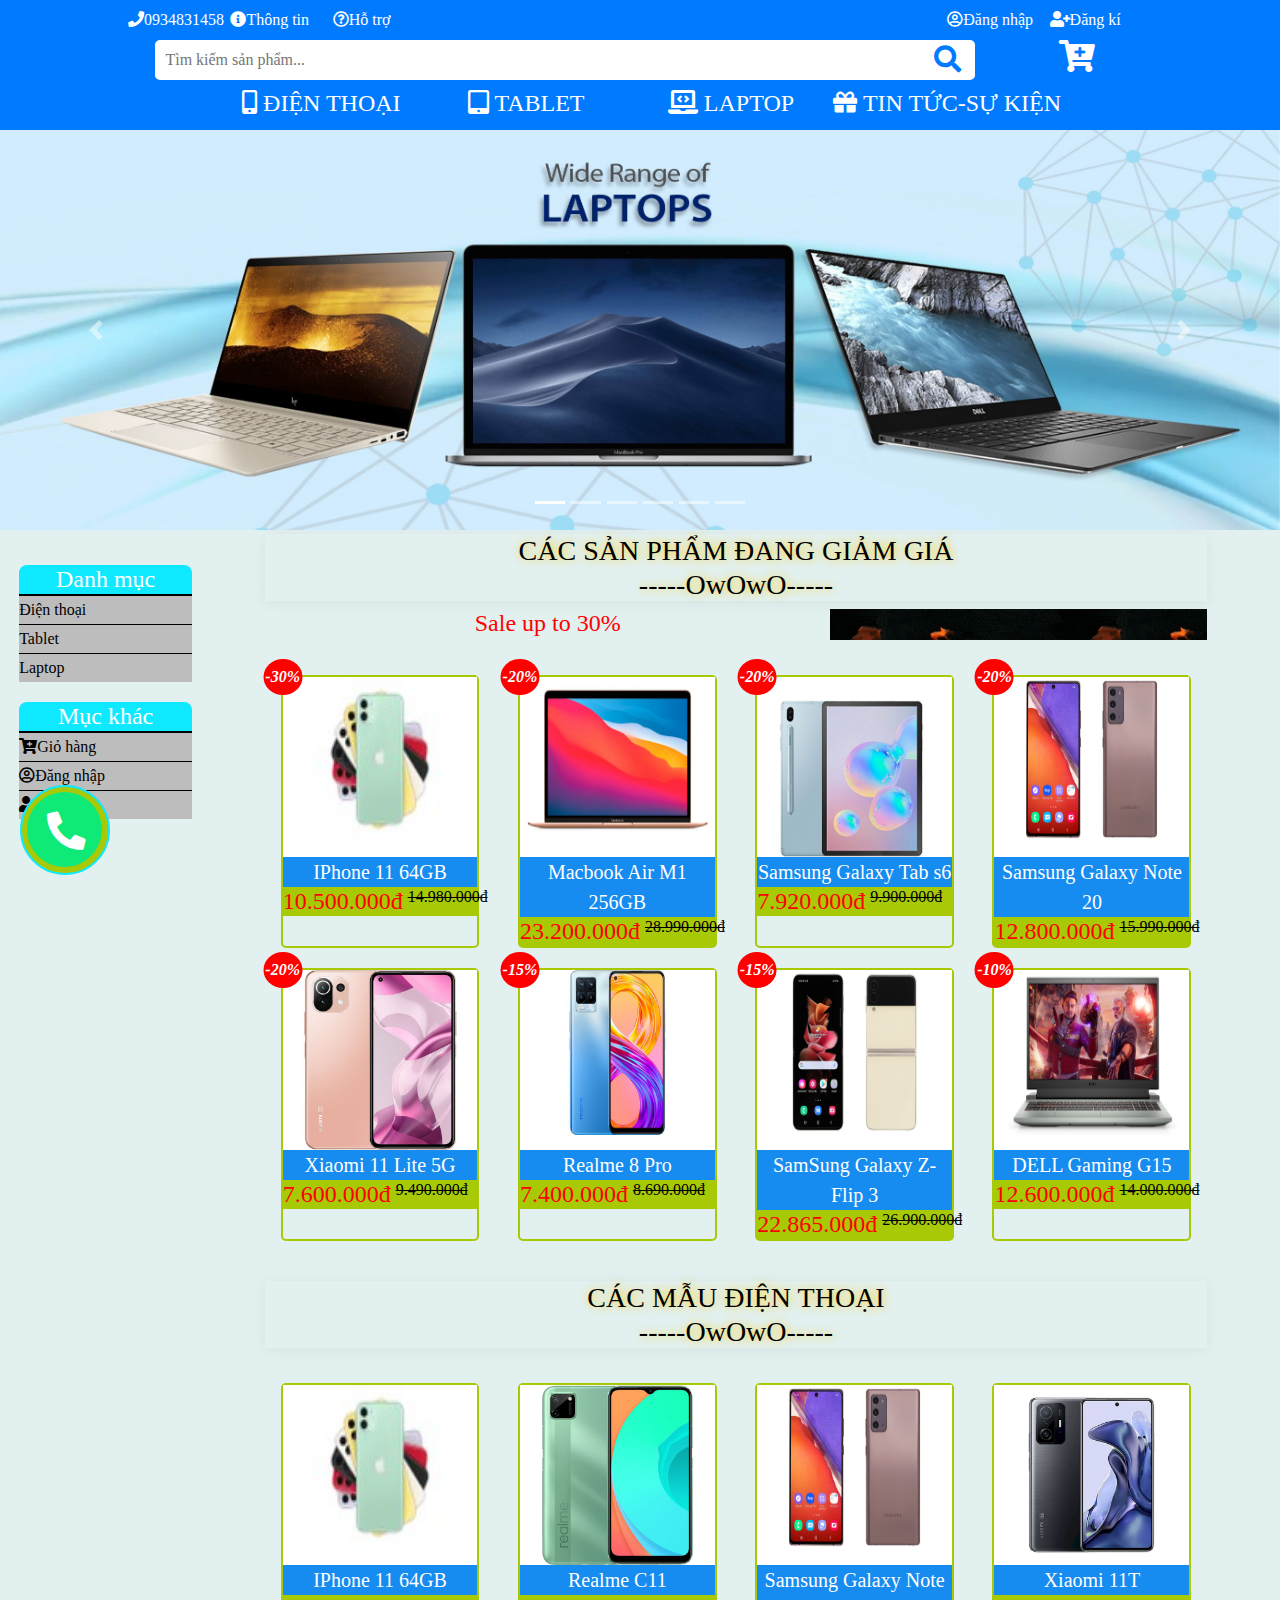
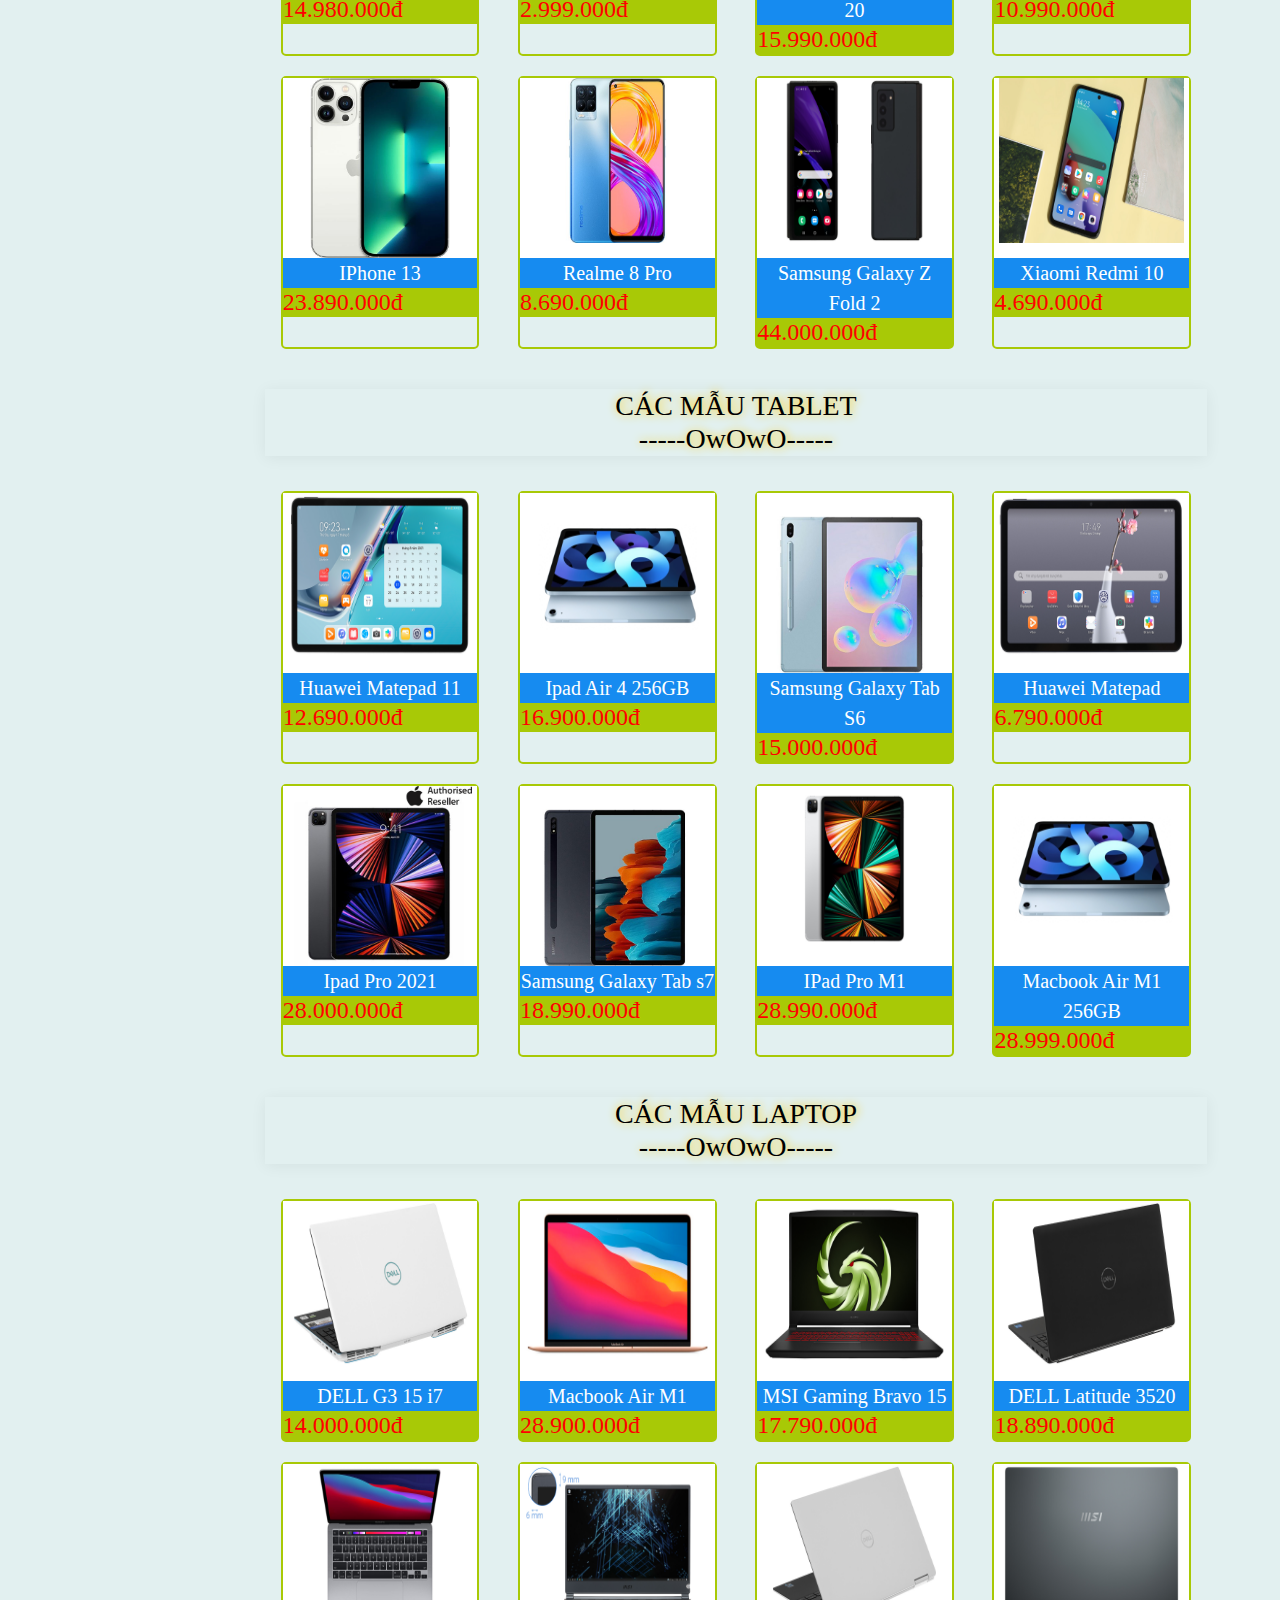
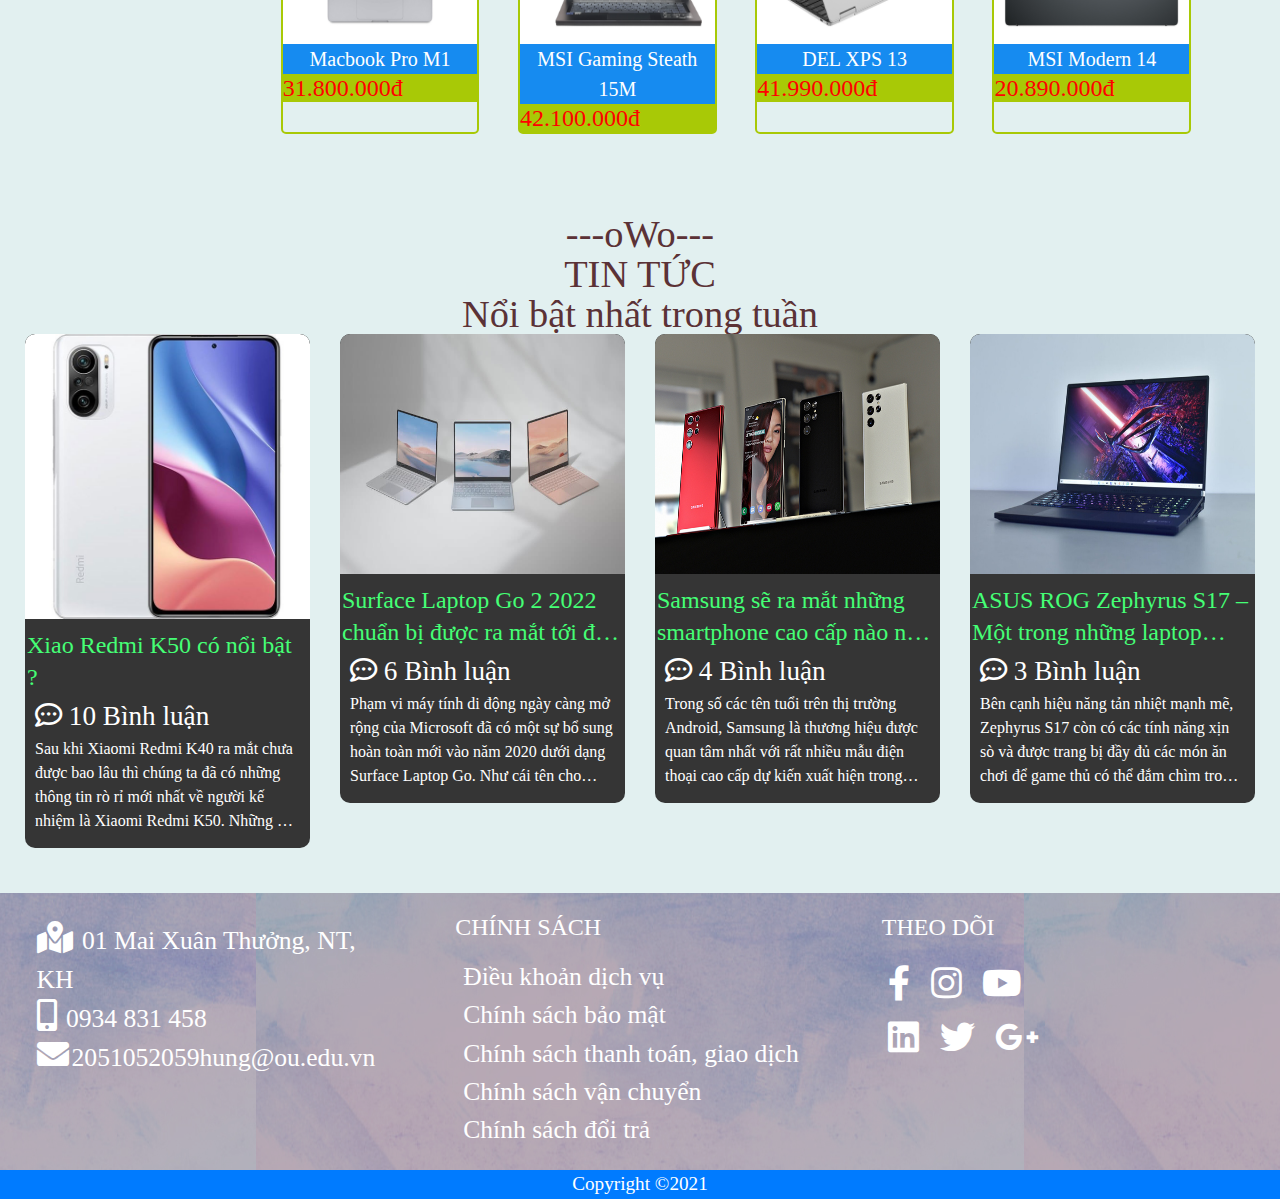
==== BTGK/index.html @ 583f87b9 "first" ====
<!DOCTYPE html>
<html lang="en">
<head>
    <meta charset="UTF-8">
    <meta http-equiv="X-UA-Compatible" content="IE=edge">
    <meta name="viewport" content="width=device-width, initial-scale=1.0">
    <link rel="stylesheet" href="https://maxcdn.bootstrapcdn.com/bootstrap/4.0.0/css/bootstrap.min.css" integrity="sha384-Gn5384xqQ1aoWXA+058RXPxPg6fy4IWvTNh0E263XmFcJlSAwiGgFAW/dAiS6JXm" crossorigin="anonymous">
    <link type="text/css" rel="stylesheet" href="css/header.css"/>
    <link type="text/css" rel="stylesheet" href="css/css.css"/>
    <link href="https://pro.fontawesome.com/releases/v5.10.0/css/all.css" rel="stylesheet" />
    <link href="images/logo/logo.png" rel="shortcut icon" />
    <title>LOGO</title>
    <script src="https://code.jquery.com/jquery-3.2.1.slim.min.js" integrity="sha384-KJ3o2DKtIkvYIK3UENzmM7KCkRr/rE9/Qpg6aAZGJwFDMVNA/GpGFF93hXpG5KkN" crossorigin="anonymous"></script>
    <script src="https://cdnjs.cloudflare.com/ajax/libs/popper.js/1.12.9/umd/popper.min.js" integrity="sha384-ApNbgh9B+Y1QKtv3Rn7W3mgPxhU9K/ScQsAP7hUibX39j7fakFPskvXusvfa0b4Q" crossorigin="anonymous"></script>
    <script src="https://maxcdn.bootstrapcdn.com/bootstrap/4.0.0/js/bootstrap.min.js" integrity="sha384-JZR6Spejh4U02d8jOt6vLEHfe/JQGiRRSQQxSfFWpi1MquVdAyjUar5+76PVCmYl" crossorigin="anonymous"></script>
    <script src="js/jquery-3.6.0.min.js"></script>
    <script src="js/main.js"></script>
</head>
<body>
    <div>
        <div class="bttop"><div><i class="fas fa-chevron-up"></i></div></div>
        <div class="ring-phone">
            <div class="circle-small"></div>
            <div class="circle-large"></div>    
            <div class="phone">
                <a href="javascript:;"><i class="fas fa-phone-alt"></i></a>
            </div>
        </div>
    </div>
    <header class="header">
        <div class="header-wrapper">
            <nav>
                <ul class="flex menu1">
                    <li >
                        <a href="javascript:;"><i class="fas fa-phone"></i>0934831458</a>
                    </li>
                    <li>
                        <a href="index.html"><i class="fas fa-info-circle"></i></i>Thông tin</a>
                    </li>
                    <li>
                        <a href="javascript:;"><i class="far fa-question-circle"></i>Hỗ trợ</a>
                    </li>
                    <li>
                        <a href="login.html" id="account"><i class="far fa-user-circle"></i>Đăng nhập</a>
                    </li>
                    <li>
                        <a href="login.html" id="register"><i class="fas fa-user-plus"></i>Đăng kí</a>
                    </li>
                </ul>
            </nav>
            <div class="flex">
                <div class="search">
                    <div class="search-wrap">
                        <input type="search" class="search-field" placeholder="Tìm kiếm sản phẩm...">
                        <div class="history">
                            <ul class="history-list">
                            </ul>
                        </div>
                    </div>
                    <button class="search-btn">
                        <i class="header__search-btn-icon fas fa-search"></i>
                    </button>    
                </div>
                <div class="shopping-car">
                    <a href="#">
                        <i class="fas fa-cart-plus"></i>
                    </a>
                </div>
            </div>
            <nav class="nav2">
                <ul class="flex menu2">
                    <li>
                        <a href="#">
                            <i class="fas fa-mobile-alt"></i>
                            ĐIỆN THOẠI
                        </a>
                        <ul class="sub-menu">
                            <li><a href="#">Iphone</a></li>
                            <li><a href="#">Samsung</a></li>
                            <li><a href="#">Xiaomi</a></li>
                            <li><a href="#">Realme</a></li>
                            <li><a href="#">Huawei</a></li>
                        </ul>
                    </li>
                    <li>
                        <a href="#">
                            <i class="fas fa-tablet-alt"></i>
                            TABLET
                        </a>
                        <ul class="sub-menu">
                            <li><a href="#">IPad</a></li>
                            <li><a href="#">Samsung Galaxy Tab</a></li>
                            <li><a href="#">Huawei Mate Pad</a></li>
                        </ul>
                    </li>
                    <li>
                        <a href="#">
                            <i class="fas fa-laptop-code"></i>
                            LAPTOP
                        </a>
                        <ul class="sub-menu">
                            <li><a href="#">Macbook</a></li>
                            <li><a href="#">Asus</a></li>
                            <li><a href="#">Acer</a></li>
                            <li><a href="#">Lenovo</a></li>
                            <li><a href="#">HP</a></li>
                        </ul>
                    </li>
                    <li>
                        <a href="news.html">
                            <i class="fas fa-gift"></i>
                            TIN TỨC-SỰ KIỆN
                        </a>
                    </li>
                </ul>
            </nav>
        </div>
    </header>
    <div>
        <div id="myCarousel" class="carousel slide" data-ride="carousel">
            <!-- Indicators -->
            <ul class="carousel-indicators">
                <li data-target="#myCarousel" data-slide-to="0" class="active"></li>
                <li data-target="#myCarousel" data-slide-to="1"></li>
                <li data-target="#myCarousel" data-slide-to="2"></li>
                <li data-target="#myCarousel" data-slide-to="3"></li>
                <li data-target="#myCarousel" data-slide-to="4"></li>
                <li data-target="#myCarousel" data-slide-to="5"></li>
            </ul>          
            <!-- The slideshow -->
            <div class="carousel-inner">
                <div class="carousel-item active">
                    <img src="images/banner/banner1.jpg" alt="First slide">
                </div>
                <div class="carousel-item">
                    <img src="images/banner/banner2.jpg" alt="Second slide">
                </div>
                <div class="carousel-item">
                    <img src="images/banner/banner3.jpg" alt="Third slide">
                </div>
                <div class="carousel-item">
                    <img src="images/banner/banner4.png" alt="Fourth slide">
                </div>
                <div class="carousel-item">
                    <img src="images/banner/banner5.png" alt="Fifth slide">
                </div>
                <div class="carousel-item">
                    <img src="images/banner/banner7.png" alt="Last slide">
                </div>
            </div>          
            <!-- Left and right controls -->
            <a class="carousel-control-prev" href="#myCarousel" data-slide="prev">
                <span class="carousel-control-prev-icon"></span>
            </a>
            <a class="carousel-control-next" href="#myCarousel" data-slide="next">
                <span class="carousel-control-next-icon"></span>
            </a>         
        </div>
    </div>
    <div class="flex bgc">
        <div class="category">
            <div id="category-holder">
                <div class="category-wrap">
                    <h1 class="title">Danh mục</h1>
                    <div>
                        <a id="phoneBt" href="javascript:;">Điện thoại</a>
                        <a id="tabletBt" href="javascript:;">Tablet</a>
                        <a id="laptopBt" href="javascript:;">Laptop</a>
                    </div>
                </div>
                <div class="category-wrap">
                    <h1 class="title">Mục khác</h1>
                    <div>
                        <a href="javascript:;"><i class="fas fa-cart-plus"></i>Giỏ hàng</a>
                        <a href="login.html"><i class="far fa-user-circle"></i>Đăng nhập</a>
                        <a href="login.html"><i class="fas fa-user-plus"></i>Đăng kí</a>
                    </div>
                </div>
            </div>
        </div>
        <div class="section-wrapper">
            <section>
                <div class="container">
                    <div>
                        <div class="title">
                            <h3>CÁC SẢN PHẨM ĐANG GIẢM GIÁ</h3>
                            <div class="flex">
                                <h4>Sale up to 30%</h4>
                                <div id="clock">
                                    <div>
                                        <p id="hour"></p>
                                        <p id="minute"></p>
                                        <p id="second"></p>
                                    </div>
                                </div>
                            </div>
                        </div>
                        <div class="products">
                            <div class="sale-product">
                                <ul class="flex products">
                                    <li class="product">
                                        <figure class="product-image">
                                            <a style="height:auto"><i class="sale">-30%</i></a>
                                            <a><img src="images/product/DIEN_THOAI/IP/IPHONE11_64GB_1.jpg"/></a>
                                            <figcaption>
                                                <a>mua ngay <p class="fas fa-cart-plus"></p></a>
                                            </figcaption>
                                        </figure>
                                        <div class="product-info">
                                            <a><p name="" class="product-name">IPhone 11 64GB</p></a>
                                            <div class="price flex">
                                                <h4 class="product-price" price="20">10.500.000đ</h4>
                                                <h6 class="sale-product-price" price="20">14.980.000đ</h6>
                                            </div>
                                        </div>
                                    </li>
                                    <li class="product">
                                        <figure class="product-image">
                                            <a style="height:auto"><i class="sale">-20%</i></a>
                                            <a><img src="images/product/LAPTOP/MAC/macbook-air-m1-1.jpg"/></a>
                                            <figcaption>
                                                <a>mua ngay <p class="fas fa-cart-plus"></p></a>
                                            </figcaption>
                                        </figure>
                                        <div class="product-info">
                                            <a><p name="" class="product-name">Macbook Air M1 256GB</p></a>
                                            <div class="price flex">
                                                <h4 class="product-price" price="20">23.200.000đ</h4>
                                                <h6 class="sale-product-price" price="20">28.990.000đ</h6>
                                            </div>
                                        </div>
                                    </li>
                                    <li class="product">
                                        <figure class="product-image">
                                            <a style="height:auto"><i class="sale">-20%</i></a>
                                            <a><img src="images/product/TABLET/SAMSUNG/samsung-galaxy-tab-s6-1.jpg"/></a>
                                            <figcaption>
                                                <a>mua ngay <p class="fas fa-cart-plus"></p></a>
                                            </figcaption>
                                        </figure>
                                        <div class="product-info">
                                            <a><p name="" class="product-name">Samsung Galaxy Tab s6</p></a>
                                            <div class="price flex">
                                                <h4 class="product-price" price="20">7.920.000đ</h4>
                                                <h6 class="sale-product-price" price="20">9.900.000đ</h6>
                                            </div>
                                        </div>
                                    </li>
                                    <li class="product">
                                        <figure class="product-image">
                                            <a style="height:auto"><i class="sale">-20%</i></a>
                                            <a><img src="images/product/DIEN_THOAI/SAMSUNG/samsung-galaxy-note-20-1.jpg"/></a>
                                            <figcaption>
                                                <a>mua ngay <p class="fas fa-cart-plus"></p></a>
                                            </figcaption>
                                        </figure>
                                        <div class="product-info">
                                            <a><p name="" class="product-name">Samsung Galaxy Note 20</p></a>
                                            <div class="price flex">
                                                <h4 class="product-price" price="20">12.800.000đ</h4>
                                                <h6 class="sale-product-price" price="20">15.990.000đ</h6>
                                            </div>
                                        </div>
                                    </li>
                                    <li class="product">
                                        <figure class="product-image">
                                            <a style="height:auto"><i class="sale">-20%</i></a>
                                            <a><img src="images/product/DIEN_THOAI/Xiaomi/xiaomi-11-lite-5g-1.jpg"/></a>
                                            <figcaption>
                                                <a>mua ngay <p class="fas fa-cart-plus"></p></a>
                                            </figcaption>
                                        </figure>
                                        <div class="product-info">
                                            <a><p name="" class="product-name">Xiaomi 11 Lite 5G</p></a>
                                            <div class="price flex">
                                                <h4 class="product-price" price="20">7.600.000đ</h4>
                                                <h6 class="sale-product-price" price="20">9.490.000đ</h6>
                                            </div>
                                        </div>
                                    </li>
                                    <li class="product">
                                        <figure class="product-image">
                                            <a style="height:auto"><i class="sale">-15%</i></a>
                                            <a><img src="images/product/DIEN_THOAI/realme/realme-8-pro-1.jpg"/></a>
                                            <figcaption>
                                                <a>mua ngay <p class="fas fa-cart-plus"></p></a>
                                            </figcaption>
                                        </figure>
                                        <div class="product-info">
                                            <a><p name="" class="product-name">Realme 8 Pro</p></a>
                                            <div class="price flex">
                                                <h4 class="product-price" price="20">7.400.000đ</h4>
                                                <h6 class="sale-product-price" price="20">8.690.000đ</h6>
                                            </div>
                                        </div>
                                    </li>
                                    <li class="product">
                                        <figure class="product-image">
                                            <a style="height:auto"><i class="sale">-15%</i></a>
                                            <a><img src="images/product/DIEN_THOAI/SAMSUNG/samsung-galaxy-z-flip-3-1.jpg"/></a>
                                            <figcaption>
                                                <a>mua ngay <p class="fas fa-cart-plus"></p></a>
                                            </figcaption>
                                        </figure>
                                        <div class="product-info">
                                            <a><p name="" class="product-name">SamSung Galaxy Z-Flip 3</p></a>
                                            <div class="price flex">
                                                <h4 class="product-price" price="20">22.865.000đ</h4>
                                                <h6 class="sale-product-price" price="20">26.900.000đ</h6>
                                            </div>
                                        </div>
                                    </li>
                                    <li class="product">
                                        <figure class="product-image">
                                            <a style="height:auto"><i class="sale">-10%</i></a>
                                            <a><img src="images/product/LAPTOP/DELL/dell-gaming-g15-5515-r5-1.jpg"/></a>
                                            <figcaption>
                                                <a>mua ngay <p class="fas fa-cart-plus"></p></a>
                                            </figcaption>
                                        </figure>
                                        <div class="product-info">
                                            <a><p name="" class="product-name">DELL Gaming G15</p></a>
                                            <div class="price flex">
                                                <h4 class="product-price" price="20">12.600.000đ</h4>
                                                <h6 class="sale-product-price" price="20">14.000.000đ</h6>
                                            </div>
                                        </div>
                                    </li>
                                </ul>
                            </div>
                        </div>
                    </div>
                </div>
            </section>
            <section id="phone">
                <div class="container">
                    <div>
                        <div class="title">
                            <h3>CÁC MẪU ĐIỆN THOẠI</h3>    
                        </div>
                        <div class="products">
                            <ul class="flex products">
                                <li class="product">
                                    <figure class="product-image">
                                        <a><img src="images/product/DIEN_THOAI/IP/IPHONE11_64GB_1.jpg"/></a>
                                        <figcaption>
                                            <a>mua ngay <p class="fas fa-cart-plus"></p></a>
                                        </figcaption>
                                    </figure>
                                    <div class="product-info">
                                        <a><p name="" class="product-name">IPhone 11 64GB</p></a>
                                        <h4 class="product-price" price="20">14.980.000đ</h4>
                                    </div>
                                </li>
                                <li class="product">
                                    <figure class="product-image">
                                        <a><img src="images/product/DIEN_THOAI/realme/realme-c11-1.jpg"/></a>
                                        <figcaption>
                                            <a>mua ngay <p class="fas fa-cart-plus"></p></a>
                                        </figcaption>
                                    </figure>
                                    <div class="product-info">
                                        <a><p name="" class="product-name">Realme C11</p></a>
                                        <h4 class="product-price" price="20">2.999.000đ</h4>
                                    </div>
                                </li>
                                <li class="product">
                                    <figure class="product-image">
                                        <a><img src="images/product/DIEN_THOAI/SAMSUNG/samsung-galaxy-note-20-1.jpg"/></a>
                                        <figcaption>
                                            <a>mua ngay <p class="fas fa-cart-plus"></p></a>
                                        </figcaption>
                                    </figure>
                                    <div class="product-info">
                                        <a><p name="" class="product-name">Samsung Galaxy Note 20</p></a>
                                        <h4 class="product-price" price="20">15.990.000đ</h4>
                                    </div>
                                </li>
                                <li class="product">
                                    <figure class="product-image">
                                        <a><img src="images/product/DIEN_THOAI/Xiaomi/xiaomi-11t-1.jpg"/></a>
                                        <figcaption>
                                            <a>mua ngay <p class="fas fa-cart-plus"></p></a>
                                        </figcaption>
                                    </figure>
                                    <div class="product-info">
                                        <a><p name="" class="product-name">Xiaomi 11T</p></a>
                                        <h4 class="product-price" price="20">10.990.000đ</h4>
                                    </div>
                                </li>
                                <li class="product">
                                    <figure class="product-image">
                                        <a><img src="images/product/DIEN_THOAI/IP/IPHONE13_1.jpg"/></a>
                                        <figcaption>
                                            <a>mua ngay <p class="fas fa-cart-plus"></p></a>
                                        </figcaption>
                                    </figure>
                                    <div class="product-info">
                                        <a><p name="" class="product-name">IPhone 13</p></a>
                                        <h4 class="product-price" price="20">23.890.000đ</h4>
                                    </div>
                                </li>
                                <li class="product">
                                    <figure class="product-image">
                                        <a><img src="images/product/DIEN_THOAI/realme/realme-8-pro-1.jpg"/></a>
                                        <figcaption>
                                            <a>mua ngay <p class="fas fa-cart-plus"></p></a>
                                        </figcaption>
                                    </figure>
                                    <div class="product-info">
                                        <a><p name="" class="product-name">Realme 8 Pro</p></a>
                                        <h4 class="product-price" price="20">8.690.000đ</h4>
                                    </div>
                                </li>
                                <li class="product">
                                    <figure class="product-image">
                                        <a><img src="images/product/DIEN_THOAI/SAMSUNG/samsung-galaxy-z-fold-2-1.jpg"/></a>
                                        <figcaption>
                                            <a>mua ngay <p class="fas fa-cart-plus"></p></a>
                                        </figcaption>
                                    </figure>
                                    <div class="product-info">
                                        <a><p name="" class="product-name">Samsung Galaxy Z Fold 2</p></a>
                                        <h4 class="product-price" price="20">44.000.000đ</h4>
                                    </div>
                                </li>
                                <li class="product">
                                    <figure class="product-image">
                                        <a><img src="images/product/DIEN_THOAI/Xiaomi/xiaomi-redmi-10-1.jpg"/></a>
                                        <figcaption>
                                            <a>mua ngay <p class="fas fa-cart-plus"></p></a>
                                        </figcaption>
                                    </figure>
                                    <div class="product-info">
                                        <a><p name="" class="product-name">Xiaomi Redmi 10</p></a>
                                        <h4 class="product-price" price="20">4.690.000đ</h4>
                                    </div>
                                </li>
                            </ul>
                        </div>
                    </div>
                </div>
            </section>
            <section id="tablet">
                <div class="container">
                    <div>
                        <div class="title">
                            <h3>CÁC MẪU TABLET</h3>
                        </div>
                        <div class="products">
                            <ul class="flex products">
                                <li class="product">
                                    <figure class="product-image">
                                        <a><img src="images/product/TABLET/HUAWEI/huawei-matepad-11-1.jpg"/></a>
                                        <figcaption>
                                            <a>mua ngay <p class="fas fa-cart-plus"></p></a>
                                        </figcaption>
                                    </figure>
                                    <div class="product-info">
                                        <a><p name="" class="product-name">Huawei Matepad 11</p></a>
                                        <h4 class="product-price" price="20">12.690.000đ</h4>
                                    </div>
                                </li>
                                <li class="product">
                                    <figure class="product-image">
                                        <a><img src="images/product/TABLET/IPAD/ipad-air-4-wifi-256gb-1.jpg"/></a>
                                        <figcaption>
                                            <a>mua ngay <p class="fas fa-cart-plus"></p></a>
                                        </figcaption>
                                    </figure>
                                    <div class="product-info">
                                        <a><p name="" class="product-name">Ipad Air 4 256GB</p></a>
                                        <h4 class="product-price" price="20">16.900.000đ</h4>
                                    </div>
                                </li>
                                <li class="product">
                                    <figure class="product-image">
                                        <a><img src="images/product/TABLET/SAMSUNG/samsung-galaxy-tab-s6-1.jpg"/></a>
                                        <figcaption>
                                            <a>mua ngay <p class="fas fa-cart-plus"></p></a>
                                        </figcaption>
                                    </figure>
                                    <div class="product-info">
                                        <a><p name="" class="product-name">Samsung Galaxy Tab S6</p></a>
                                        <h4 class="product-price" price="20">15.000.000đ</h4>
                                    </div>
                                </li>
                                <li class="product">
                                    <figure class="product-image">
                                        <a><img src="images/product/TABLET/HUAWEI/huawei-matepad-128gb-1.jpg"/></a>
                                        <figcaption>
                                            <a>mua ngay <p class="fas fa-cart-plus"></p></a>
                                        </figcaption>
                                    </figure>
                                    <div class="product-info">
                                        <a><p name="" class="product-name">Huawei Matepad</p></a>
                                        <h4 class="product-price" price="20">6.790.000đ</h4>
                                    </div>
                                </li>
                                <li class="product">
                                    <figure class="product-image">
                                        <a><img src="images/product/TABLET/IPAD/ipad-pro-12-9-inch-1.jpg"/></a>
                                        <figcaption>
                                            <a>mua ngay <p class="fas fa-cart-plus"></p></a>
                                        </figcaption>
                                    </figure>
                                    <div class="product-info">
                                        <a><p name="" class="product-name">Ipad Pro 2021</p></a>
                                        <h4 class="product-price" price="20">28.000.000đ</h4>
                                    </div>
                                </li>
                                <li class="product">
                                    <figure class="product-image">
                                        <a><img src="images/product/TABLET/SAMSUNG/samsung-galaxy-tab-s7-1.jpg"/></a>
                                        <figcaption>
                                            <a>mua ngay <p class="fas fa-cart-plus"></p></a>
                                        </figcaption>
                                    </figure>
                                    <div class="product-info">
                                        <a><p name="" class="product-name">Samsung Galaxy Tab s7</p></a>
                                        <h4 class="product-price" price="20">18.990.000đ</h4>
                                    </div>
                                </li>
                                <li class="product">
                                    <figure class="product-image">
                                        <a><img src="images/product/TABLET/IPAD/ipad-pro-m1-1.jpg"/></a>
                                        <figcaption>
                                            <a>mua ngay <p class="fas fa-cart-plus"></p></a>
                                        </figcaption>
                                    </figure>
                                    <div class="product-info">
                                        <a><p name="" class="product-name">IPad Pro M1</p></a>
                                        <h4 class="product-price" price="20">28.990.000đ</h4>
                                    </div>
                                </li>
                                <li class="product">
                                    <figure class="product-image">
                                        <a><img src="images/product/TABLET/IPAD/ipad-air-4-wifi-256gb-1.jpg"/></a>
                                        <figcaption>
                                            <a>mua ngay <p class="fas fa-cart-plus"></p></a>
                                        </figcaption>
                                    </figure>
                                    <div class="product-info">
                                        <a><p name="" class="product-name">Macbook Air M1 256GB</p></a>
                                        <h4 class="product-price" price="20">28.999.000đ</h4>
                                    </div>
                                </li>
                            </ul>
                        </div>
                    </div>
                </div>
            </section>
            <section id="laptop">
                <div class="container">
                    <div>
                        <div class="title">
                            <h3>CÁC MẪU LAPTOP</h3>
                        </div>
                        <div class="products">
                            <ul class="flex products">
                                <li class="product">
                                    <figure class="product-image">
                                        <a><img src="images/product/LAPTOP/DELL/dell-g3-15-i7-1.jpg"/></a>
                                        <figcaption>
                                            <a>mua ngay <p class="fas fa-cart-plus"></p></a>
                                        </figcaption>
                                    </figure>
                                    <div class="product-info">
                                        <a><p name="" class="product-name">DELL G3 15 i7</p></a>
                                        <h4 class="product-price" price="20">14.000.000đ</h4>
                                    </div>
                                </li>
                                <li class="product">
                                    <figure class="product-image">
                                        <a><img src="images/product/LAPTOP/MAC/macbook-air-m1-1.jpg"/></a>
                                        <figcaption>
                                            <a>mua ngay <p class="fas fa-cart-plus"></p></a>
                                        </figcaption>
                                    </figure>
                                    <div class="product-info">
                                        <a><p name="" class="product-name">Macbook Air M1</p></a>
                                        <h4 class="product-price" price="20">28.900.000đ</h4>
                                    </div>
                                </li>
                                <li class="product">
                                    <figure class="product-image">
                                        <a><img src="images/product/LAPTOP/MSI/msi-gaming-bravo-15-1.jpg"/></a>
                                        <figcaption>
                                            <a>mua ngay <p class="fas fa-cart-plus"></p></a>
                                        </figcaption>
                                    </figure>
                                    <div class="product-info">
                                        <a><p name="" class="product-name">MSI Gaming Bravo 15</p></a>
                                        <h4 class="product-price" price="20">17.790.000đ</h4>
                                    </div>
                                </li>
                                <li class="product">
                                    <figure class="product-image">
                                        <a><img src="images/product/LAPTOP/DELL/dell-latitude-3520-i7-1.jpg"/></a>
                                        <figcaption>
                                            <a>mua ngay <p class="fas fa-cart-plus"></p></a>
                                        </figcaption>
                                    </figure>
                                    <div class="product-info">
                                        <a><p name="" class="product-name">DELL Latitude 3520</p></a>
                                        <h4 class="product-price" price="20">18.890.000đ</h4>
                                    </div>
                                </li>
                                <li class="product">
                                    <figure class="product-image">
                                        <a><img src="images/product/LAPTOP/MAC/macbookpro-m1-2.jpg"/></a>
                                        <figcaption>
                                            <a>mua ngay <p class="fas fa-cart-plus"></p></a>
                                        </figcaption>
                                    </figure>
                                    <div class="product-info">
                                        <a><p name="" class="product-name">Macbook Pro M1</p></a>
                                        <h4 class="product-price" price="20">31.800.000đ</h4>
                                    </div>
                                </li>
                                <li class="product">
                                    <figure class="product-image">
                                        <a><img src="images/product/LAPTOP/MSI/msi-gaming-stealth-15m-a11uek-i7-3.jpg"/></a>
                                        <figcaption>
                                            <a>mua ngay <p class="fas fa-cart-plus"></p></a>
                                        </figcaption>
                                    </figure>
                                    <div class="product-info">
                                        <a><p name="" class="product-name">MSI Gaming Steath 15M</p></a>
                                        <h4 class="product-price" price="20">42.100.000đ</h4>
                                    </div>
                                </li>
                                <li class="product">
                                    <figure class="product-image">
                                        <a><img src="images/product/LAPTOP/DELL/dell-xps-13-9310-i7-1.jpg"/></a>
                                        <figcaption>
                                            <a>mua ngay <p class="fas fa-cart-plus"></p></a>
                                        </figcaption>
                                    </figure>
                                    <div class="product-info">
                                        <a><p name="" class="product-name">DEL XPS 13</p></a>
                                        <h4 class="product-price" price="20">41.990.000đ</h4>
                                    </div>
                                </li>
                                <li class="product">
                                    <figure class="product-image">
                                        <a><img src="images/product/LAPTOP/MSI/msi-modern-14-2.jpg"/></a>
                                        <figcaption>
                                            <a>mua ngay <p class="fas fa-cart-plus"></p></a>
                                        </figcaption>
                                    </figure>
                                    <div class="product-info">
                                        <a><p name="" class="product-name">MSI Modern 14</p></a>
                                        <h4 class="product-price" price="20">20.890.000đ</h4>
                                    </div>
                                </li>
                            </ul>
                        </div>
                    </div>
                </div>
            </section>
        </div>
    </div>
    <div class="bgc">
        <section class="home-news" id="news">
            <div class="grid wide">
                <div class="title-text">
                    <h3>TIN TỨC</h3>
                    <h4 class="sub-title">Nổi bật nhất trong tuần</h4>
                </div>
                <div class="article flex">
                    <div class="col scroll-left" style="animation-duration: 1.2s;">
                        <div class="body-news">
                            <div class="news-wrap">
                                <a href="#" class="news-img">
                                    <img src="images/product/DIEN_THOAI/Xiaomi/xiaomi-redmi-k50.jpg" alt="News image">
                                </a>
                                <a  class="heading-news" href="#"><h3>Xiao Redmi K50 có nổi bật ?</h3></a>
                                <div class="comments">
                                    <a href="#">
                                        <i class="far fa-comment-dots"></i>
                                        10 Bình luận
                                    </a>
                                </div>
                                <div class="news-detail">
                                    Sau khi Xiaomi Redmi K40 ra mắt chưa được bao lâu thì chúng ta đã có những thông tin rò rỉ mới nhất về người kế nhiệm là Xiaomi Redmi K50.
                                    Những câu hỏi như Xiaomi Redmi K50 có gì mới? Xiaomi Redmi K50 giá bao nhiêu? Xiaomi Redmi K50 khi nào ra mắt? Cấu hình Redmi K50 như thế nào?...
                                    Tất cả sẽ được giải đáp qua bài viết bên dưới nhé!
                                </div>
                            </div>
                        </div>
                    </div>
                    <div class="col scroll-left">
                        <div class="body-news" >
                            <div class="news-wrap">
                                <a href="#" class="news-img">
                                    <img src="images/product/LAPTOP/av-laptop-go-2.jpg" alt="News image">
                                </a>
                                <a  class="heading-news" href="#"><h3>Surface Laptop Go 2 2022 chuẩn bị được ra mắt tới đây sẽ có những thay đổi, nâng cấp gì mới?</h3></a>
                                <div class="comments">
                                    <a href="#">
                                        <i class="far fa-comment-dots"></i>
                                        6 Bình luận
                                    </a>
                                </div>
                                <div class="news-detail">
                                    Phạm vi máy tính di động ngày càng mở rộng của Microsoft đã có một sự bổ sung hoàn toàn mới vào năm 2020 dưới dạng Surface Laptop Go.
                                    Như cái tên cho thấy, đây là một sự thay thế giá cả phải chăng cho dòng máy tính xách tay Surface hàng đầu của công ty, cho đến nay đã sinh ra bốn thế hệ.
                                    Với Surface Go và Go 2 được chứng minh là lựa chọn thay thế Surface Pro hấp dẫn trong không gian 2 trong 1.
                                </div>
                            </div>
                        </div>
                    </div>
                    <div class="col scroll-right">
                        <div class="body-news">
                            <div class="news-wrap">
                                <a href="#" class="news-img"><img src="images/product/DIEN_THOAI/ss_event.jpg" alt="News image"></a>
                                <a  class="heading-news" href="#"><h3>Samsung sẽ ra mắt những smartphone cao cấp nào nửa đầu năm 2022?</h3></a>
                                <div class="comments">
                                    <a href="#">
                                        <i class="far fa-comment-dots"></i> 4 Bình luận
                                    </a>
                                </div>
                                <div class="news-detail">
                                    Trong số các tên tuổi trên thị trường Android, Samsung là thương hiệu được quan tâm nhất với rất nhiều mẫu điện thoại cao cấp dự kiến xuất hiện trong thời gian tới.
                                </div>
                            </div>
                        </div>
                    </div>
                    <div class="col scroll-right" style="animation-duration: 1.2s;">
                        <div class="body-news">
                            <div class="news-wrap">
                                <a href="#" class="news-img">
                                    <img src="images/product/LAPTOP/event_lt.jpg" alt="News image">
                                </a>
                                <a  class="heading-news" href="#"><h3>ASUS ROG Zephyrus S17 – Một trong những laptop gaming hoàn hảo nhất của nhà ROG Zephyrus trong 2021</h3></a>
                                <div class="comments">
                                    <a href="#">
                                        <i class="far fa-comment-dots"></i> 3 Bình luận
                                    </a>
                                </div>
                                <div class="news-detail">Bên cạnh hiệu năng tản nhiệt mạnh mẽ, Zephyrus S17 còn có các tính năng xịn sò và được trang bị đầy đủ các món ăn chơi để game thủ có thể đắm chìm trong thế giới ảo.
                                    Mời các bạn cùng bọn mình xem qua những điểm nổi bật của chiếc laptop gaming đình đám này nhé.
                                </div>
                            </div>
                        </div>
                    </div>
                    
                </div>
            </div>
        </section>
    </div>
    <div>
        <footer class="footer">
            <div class="footer-background" >
                <div class="footer-overlay"></div>
                <div>
                    <div class="footer-wrap flex">
                        <div>
                            <ul class="footer-list">
                                <li>
                                    <a href="javascript:;">
                                        <i class="fas fa-map-marked-alt"></i>
                                        01 Mai Xuân Thưởng, NT, KH
                                    </a>
                                </li>
                                <li>
                                    <a href="tele: 0934831458">
                                        <i class="fas fa-mobile-alt"></i>
                                        0934 831 458
                                    </a>
                                </li>
                                <li>
                                    <a href="mailto: @gmail.com">
                                        <i class="fas fa-envelope"></i>2051052059hung@ou.edu.vn
                                    </a>
                                </li>
                            </ul>
                        </div>
                        <div>
                            <h3 class="footer-title">Chính sách</h3>
                            <ul class="footer-list">
                                <li class="footer-item">
                                    <a class="terms-and-services-policy" href="policy.html#terms-and-services-policy">Điều khoản dịch vụ</a>
                                </li>
                                <li class="footer-item">
                                    <a class="security-policy" href="policy.html#security-policy">Chính sách bảo mật</a>
                                </li>
                                <li class="footer-item">
                                    <a class="payment-policy" href="policy.html#payment-policy">Chính sách thanh toán, giao dịch</a>
                                </li>
                                <li class="footer-item">
                                    <a class="transfer-policy" href="policy.html#transfer-policy"> Chính sách vận chuyển</a>
                                </li>
                                <li class="footer-item">
                                    <a class="return-goods-policy" href="policy.html#return-goods-policy">Chính sách đổi trả</a>
                                </li>
                            </ul>
                        </div>
                        <div>
                            <h3 class="footer-title">THEO DÕI</h3>
                            <div class="footer-list">
                                <div class="media-icon">
                                    <a href="https://www.facebook.com/">
                                        <i class="fb fab fa-facebook-f"></i>
                                    </a>
                                    <a href="https://www.instagram.com/">
                                        <i class="in fab fa-instagram"></i>
                                    </a>
                                    <a href="https://www.youtube.com/">
                                        <i class="you fab fa-youtube"></i>
                                    </a>
                                </div>
                                <div class="media-icon">
                                    <a href="https://www.linkedin.com/">
                                        <i class="lin fab fa-linkedin"></i>
                                    </a>
                                    <a href="https://twitter.com/?lang=vi">
                                        <i class="twi fab fa-twitter"></i>
                                    </a>
                                    <a href="https://www.google.com.vn/?hl=vi">
                                        <i class="gg fab fa-google-plus-g"></i>
                                    </a>
                                </div>
                            </div>
                        </div>
                    </div>
                </div>
            </div>
            
            <div class="footer_bottom">
                <div class="grid wide">
                    <div class="footer-text">Copyright &copy;2021</div>
                </div>
            </div>
        </footer>          
    </div>
</div>
</body>
</html>
---- BTGK/css/header.css ----
.header {
height: 130px;
background-color: #007bff;
}
.header-wrapper{
width: 80%;
margin: 0 auto;
}
.container {
  width: 90%;
  margin: 0 auto;
}
.flex{
display: flex;
margin-bottom: 0;
}
ul.menu1 > li {
min-width: 10%;
max-width: 15%;
}
ul.menu1 > li:nth-last-child(2) {
margin-left: auto;
}
ul.menu1 > li > a {
  display: block;
  padding: 8px 0;
}
/**/
.search {
height: 40px;
width: 80%;
position: relative;
background-color: #fff;
border-radius: 5px;
margin: 0 auto 5px;
}
.search-wrap {
flex: 1;
height: 100%;
position: relative;
}
.search-field {
width: 100%;
height: 100%;
outline: none;
border: none;
border-radius: 10%;
padding-left: 10px;
}
.search-btn {
position: absolute;
height: calc(100% - 4px);
width: 50px;
top: 2px;
right: 2px;
border: none;
background-color: white;
border-radius: 3px;
cursor: pointer;
}
.search-btn:hover {
background-color: #007bff;
}
.search-btn:hover i {
color: #fff;
}
.search-btn i {
font-size: 1.7rem;
color: #007bff;
}
.shopping-car {
width: 150px;
text-align: center;
}
.shopping-car i {
color: #fff;
font-size: 2rem;
}
/**/
ul.menu2 {
font-size: 1.5rem;
justify-content: center;
margin: 0 auto;
}
ul.menu2 li {
display: block;
min-width: 20%;
text-align: center;
position: relative;
}
ul.menu2 > li::after, .sub-menu li::after {
content: "";
position: absolute;
width: 100%;
height: 3px;
bottom: 0;
left: 0;
background: #fff;
visibility: hidden;
transform: scaleX(0);
transition: all .4s ease-in-out 0s;
}
ul.menu2 > li::before {
content: '';
position: absolute;
background: 0 0;
border: 8px solid #fff;
top: -18px;
left: 50%;
transform: translateX(-50%);
opacity: 0;
visibility: hidden;
border-color: #fff transparent transparent transparent;
transition: .4s all ease-in-out;
}
ul.menu2 > li:hover::after, .sub-menu li:hover::after {
visibility: visible;
transform: scaleX(1);
}
.sub-menu li:hover::after {
transform: scaleX(0.75);
background-color:#a8c906;
}
ul.menu2 > li:hover::before {
opacity: 1;
visibility: visible;
top: -3px;
}
.sub-menu {
min-width: 100%;
border: 1px solid #ae9151;
transition: .5s all ease;
position: absolute;
box-shadow: 0 4px 15px -5px rgb(0 0 0 / 75%);
font-size: 14px;
display: none;
background: rgb(0, 123, 255, 0.85);
}
.sub-menu li a {
 color: #fff;
 display: block;
}
.menu2 li:hover .sub-menu{
display: block;
z-index: 11;
}
/**/
.footer {
  position: relative;
  top: 0;
}
.footer-background {
  width: 100%;
  height: 100%;
  background-image: url(../images/logo/bg1.jpg);
  background-position: center;
  position: relative;
}
.footer-overlay {
  position: absolute;
  top: 0;
  bottom: 0;
  left: 0;
  right: 0;
  background: rgba(0, 0, 0, 0.2);
}
.footer-wrap {
  justify-content: space-around;
  
}
.footer-wrap > div {
  padding: 20px;
  z-index: 2;
  width: 32%;
  justify-content: space-around;
}
.footer-title {
  font-size: 1.5rem;
  color: #fff;
  text-transform: uppercase;
}
.footer-list {
  padding: 8px 0 0 0;
  margin: 0;
}
.footer-list > li {
  padding: 0 8px;
  font-size: 1rem;
}
.media-icon > a:hover .fb {
  color: #2d88ff;
}
.media-icon > a:hover .in {
  color: #f87314;
}
.media-icon > a:hover .you {
  color: #da1803;
}
.media-icon > a:hover .lin {
  color: #2818db;
}
.media-icon > a:hover .twi {
  color: #00b0e9;
}
.media-icon > a:hover .gg {
  color: #c0c906;
}
.footer-list > li > a {
  text-decoration: none;
  font-size: 1.6rem;
  color: #fff;
  padding-right: 3px;
  display: inline-block;
}
.footer-list > li > a > i {
  font-size: 2rem;
  padding-right: 3px;
}
.media-icon > a {
  text-decoration: none;
  font-size: 2.2rem;
  color: var(--color-white);
  line-height: 3.4rem;
  padding: 0 6px;
}
.footer_bottom {
  background-color: #007bff;
  z-index: 2;
}
.footer-text {
  text-align: center;
  vertical-align: middle;
  font-size: 1.2rem;
  color: #fff;
}
---- BTGK/css/css.css ----
* {
  margin: 0; padding: 0;
  box-sizing: border-box;
}
body {
  font-family: "Roboto", "sans-serif";
  color: #fff;
}
a, a:hover {
  text-decoration: none;
  color: #fff;
}
ul li {
  list-style-type: none;
}
/**/
.ring-phone {
  position: fixed;
  bottom: 40px;
  left: 35px;
  z-index: 1000;
  border-radius: 50%;
  cursor: pointer;
}
.phone {
  width: 60px;
  height: 60px;
  background-color: #0f75bc;
  border-radius: 50%;
}
.phone a {
  text-decoration: none;
  color: #fff;
  position: absolute;
  top: 10%;
  left: 10%;
  width: 50px;
  height: 50px;
  z-index: 100;
  animation: shakePhone 1s infinite ease-in;
}
.phone a i {
  font-size: 2.4rem;
  position: absolute;
  color: #fff;
  left: 50%;
  top: 50%;
  transform: translate(-50%, -50%);
}
.circle-small {
  width: 75px;
  height: 75px;
  border-radius: 100%;
  background-color: #0fe978;
  z-index: 10;
  position: absolute;
  right: -12%;
  bottom: -12%;
  animation: zoomOut 1.5s infinite ease-in;
}
.circle-large {
  width: 90px;
  height: 90px;
  border-radius: 50%;
  border: 2px solid #0fe9ff;
  position: absolute;
  color: transparent;
  left: -25%;
  bottom: -25%;
  z-index: 9;
  animation: zoomOut 1.5s infinite ease-in;
}
.ring-ring-phone:hover .circle-small, .phone, .circle-large{
    background-color: #a8c906;
}
@keyframes zoomOut {
  0% {
    transform: scale(0.5);
    opacity: 0.3;
  }
  30% {
    transform: scale(0.8);
    opacity: 0.3;
  }
  100% {
    transform: scale(1.3);
    opacity: 0.3;
  }
}
@keyframes shakePhone {
  0% {
    transform: rotate(0);
  }
  20% {
    transform: rotate(-35deg);
  }
  40% {
    transform: rotate(35deg);
  }
  60% {
    transform: rotate(0);
  }
  100% {
    transform: rotate(0);
  }
}
.bttop {
  position: fixed;
  bottom: 35px;
  right: 35px;
  background-color:#000;
  z-index: 10;
  border: none;
  width: 50px;
  height: 50px;
  border-radius: 50%;
  opacity: 0.6;
  cursor: pointer;
  display: none;
}
.bttop i {
  color: #fff;
  font-size: 1.6rem;
  position: absolute;
  top: 50%;
  left: 50%;
  transform: translate(-50%, -50%);
}
.bttop:hover {
  background-color: #360f8a;
}
/*Carousel*/
#myCarousel img {
  width: 100%;
  height: 400px;
}
/**/
.bgc {
  background-color: rgb(159, 206, 206, 0.3);
}
.category {
  width: 15%;
  margin: 15px auto;
}
div.category .category-wrap {
  width: 90%;
  margin-left: auto;
  margin-top: 20px;
}
div.category a {
  background-color: #bdbdbd;
  color: #000;
  display: block;
  width: 100%;
  flex-direction:row;
  padding: 2px 0;
  border-top: 1px solid #000;
  margin-right: auto;
}
div.category a:active {
  opacity: 0.8;
}
div.category .title {
  text-align: center;
  background-color: #0fe9ff;
  color: #fff;
  font-size: 1.5rem;
  border-radius: 8px 8px 0 0;
  margin-bottom: 0;
  border-bottom: 1px solid #000;
}
div.category .title div {
  background-color: #bdbdbd;
  color: #000;
}
.section-wrapper {
  width: 85%;
  margin: 0;
}
section {
  margin: 0 0 20px;
}
div#clock {
  font-size: 1.3rem;
  background-image: url(../images/fire.gif);
  width: 40%;
  height: 100%;
  margin: 0 auto;
}
div#clock p {
  display: inline-block;
  background-color: aliceblue;
  width: 3rem;
  text-align: center;
  margin: 5px 0;
  border-radius: 3px;
  opacity: 0.7;
  transform: translateX(250%);
}
div.products {
  margin-top: 35px;
}
div.products h1,
div.products h2,
div.products h3,
div.products h4,
div.products h5,
div.products h6,
div.products a,
div.products figure,
div.products p{
  margin-bottom: 0;
}
div.title {
  margin: 4px;
}
div.title > h3 {
  text-align: center;
  text-shadow: #FC0 1px 0 10px;
  box-shadow: 0 2px 4px 0 rgba(158, 158, 158, 0), 0 2px 15px 0 rgba(0, 0, 0, 0.06);;
}
div.title > h3::after {
  content: "-----OwOwO-----";
  display: block;
  text-align: center;
}
div.title h4 {
  text-align: center;
  margin: 0 auto;
  width: 60%;
  display: inline-block;
  color: red;
}
div.container {
  color: #000;
}
ul.products {
  flex-wrap: wrap;
  justify-content: space-between;
}
ul.products a {
  display: block;
  cursor: pointer;
  width: 100%;
  height: 100%;
}
ul.products li {
  position:relative;
  width: calc(22% - 10px);
  margin: 0 auto 20px;
  border-radius: 5px;
  border: 2px solid #a8c906;
}
ul.products li:hover {
  box-shadow: 3px 3px 20px 1px rgb(0, 0, 0, 0.1);
}
ul.products li .product-image{
  display: block;
  position: relative;
}
ul.products li:hover .product-image img {
  transform: scale(1.1);
  transition: 0.5s all ease;
}
ul.products li .product-image > a {
  display: block;
  overflow: hidden;
  height: 180px;
  background-color: #fff;
}
ul.products li .product-image img {
  min-height: 165px;
  max-height: 180px;
  display: block;
  padding: 0 5px;
  background-color: #fff;
  margin: auto auto;
  border-radius: 4px;
  width: 100%;
}
ul.products li figcaption {
  text-transform: uppercase;
  color: #fff;
  text-align: center;
  background: rgb(2, 45, 76, 0.6);
  width: 100%;
  position: absolute;
  bottom: -24px;
  transition: 0.5s all ease;
  z-index: -10;
  opacity: 0;
}
ul.products li:hover .product-image figcaption {
  transform: translateY(-24px);
  z-index: 900;
  opacity: 1;
}
ul.products .product-info {
  background: rgb(0, 128, 240, 0.9);
}
.product-name {
  color: #fff;
  text-align: center;
  font-size: 20px;
}
.price {
  background-color: #a8c906;
  position: relative;
}
.sale-product .sale-product-price{
  color: #000;
  text-decoration: line-through;
  padding-left: 5px;
}
.product-price {
  color: #f00;
  background-color: #a8c906;
}
i.sale {
  position: absolute;
  background-color: #ff0000;
  color: #fff;
  padding-top: 6px;
  text-align: center;
  vertical-align: middle;
  border-radius: 50%;
  width: 20%;
  height: 20%;
  z-index: 90;
  font-weight: bold;
  transform: translate(-50%, -50%);
  margin: auto 0;
}
.title-text h3,
.sub-title {
  color: #5b3236;
  font-size: 2.4rem;
  margin: 0;
  line-height: 2.5rem;
  font-weight: 500;
  text-align: center;
}
.title-text h3::before {
  content: "---oWo---";
  text-shadow: 3px 0 10px 3px;
  display: block;
}
/**/
.home-news {
  padding: 40px 10px;
}
.body-news {
  background-color: #353535;
  border-radius: 10px;
  overflow: hidden;
  margin-bottom: 5px;
}
section#news {
  margin-bottom: 0;
}
.news-img img {
  width: 100%;
  min-height: 240px;
  max-height: 288px;
  border-radius: 10px 10px 0 0;
}
.body-news:hover .heading-news > h3 {
  color: #45ff75;
}
.body-news:hover {
  transform: translateY(-3px);
  box-shadow: 0 1px 20px 0 rgb(0, 0, 0, 0.1);
}
.heading-news {
  text-decoration: none;
  margin: 0;
  color: #85ff10;
}
.heading-news h3 {
  color: #45ff75;
  padding: 10px 2px 0;
  font-size: 1.5rem;
  line-height: 2rem;
  margin: 0;
  overflow: hidden;
  display: -webkit-box;
  text-overflow: ellipsis;
  -webkit-line-clamp: 2;
  -webkit-box-orient: vertical;
}
h4.heading-news {
  color: #45ff75;;
  font-size: 1.5rem;
  overflow: hidden;
  display: -webkit-box;
  text-overflow: ellipsis;
  -webkit-line-clamp: 4;
  -webkit-box-orient: vertical;
}
.news-detail {
  margin: 0;
  padding: 0 10px;
  font-size: 1rem;
  overflow: hidden;
  font-weight: 400;
  display: -webkit-box;
  text-overflow: ellipsis;
  -webkit-line-clamp: 4;
  -webkit-box-orient: vertical;
  word-break: break-word;
}
.news-wrap {
  padding-bottom: 15px;
}
.comments {
  padding-top: 3px;
}
.comments a {
  padding-left: 10px;
  font-size: 1.7rem;
  text-decoration: none;
  color: var(--primary-color);
}
.leftFadeIn {
  animation: leftFadeIn .75s ease;
}
.rightFadeIn {
  animation: rightFadeIn .75s ease;
}
.article .col {
  position: relative;
}
@keyframes leftFadeIn {
  from {
    left: -100%;
  }
  to {
    left: 0;
  }
}
@keyframes rightFadeIn {
  from {
    left: 200%;
  }
  to {
    left: 0;
  }
}
/**/
.content_news {
  padding: 40px 0;
}
.content_news a {
  color: #353535 !important;
}
.content_news .title1 {
  font-size: 1.5rem;
  font-weight: bold;
}
div.attachment {
  background: url(../images/background-cong-nghe.jpg);
  background-repeat: no-repeat;
  background-attachment: fixed;
  width: 100%;
  height: 400px;
  position: relative;
}
div.attachment h1 {
  font-size: 5rem;
  color: #30ff30;
  position: absolute;
  top: 50%;
  left: 50%;
  transform: translate(-50%, -50%);
}
.content_news .image {
  width: 60%;
  float: left;
  padding: 0 5px;
}
.hot-news h4.heading-news {
  font-size: 2rem;
}
.content_news .right .news {
  height: 50%;
  border-left: 0;
}
.content_news .images2 {
  width: 240px;
  float: left;
  margin-right: 10px;
}
.content_news .right {
width: 155%;
}
.content_news div.new-header {
  margin: 30px 0 20px 0;
  position: relative;
}
.content_news h1.new {
  display: inline-block;
  background-color: rgb(26, 148, 255);
  font-size: 2rem;
  padding: 20px;
  border-radius: 10px 10px 0 0;
}
.content_news h1.new::after {
  content: "";
  position: absolute;
  width: 100%;
  height: 4px;
  bottom: 0;
  left: 0;
  background: rgb(26, 148, 255);
}
.content_news div.news-content {
  margin: 20px 0;
  border-bottom: 2px solid #a7a7a7;
  height: 175px;
}
.content_news img.images {
  height: 140px;
  width: 220px;
  float: left;
  padding: 0 10px;
}
.content_news .news-content:hover {
  color: #288ad6; 
}
.left-news, .right-news {
  margin: 0 10px;
  width: 50%;
}
.left-news {
  border-right: 0.5px solid #818181;
}
.right-child {
  padding: 10px 0;
}
.hot-news h6.news-detail {
  clear: both;
}
.special {
  -webkit-line-clamp: 10;
  padding: 3px 0;
  font-size: 1.4rem;
}
.views {
  font-size: 1rem;
  margin: 0;
  padding: 5px;
}
.content_news .home-news{
  margin: 0;
  padding: 0 0;
}
.content_news a:hover img {
  animation: roll360 2s 0.3s 1;
}
.content_news img {
  margin: 5px;
}
@keyframes roll360 {
  0% {
    transform: rotate(0);
  }
  50% {
    transform: rotate(360deg);
  }
  100% {
    transform: rotate(0);
  }
}
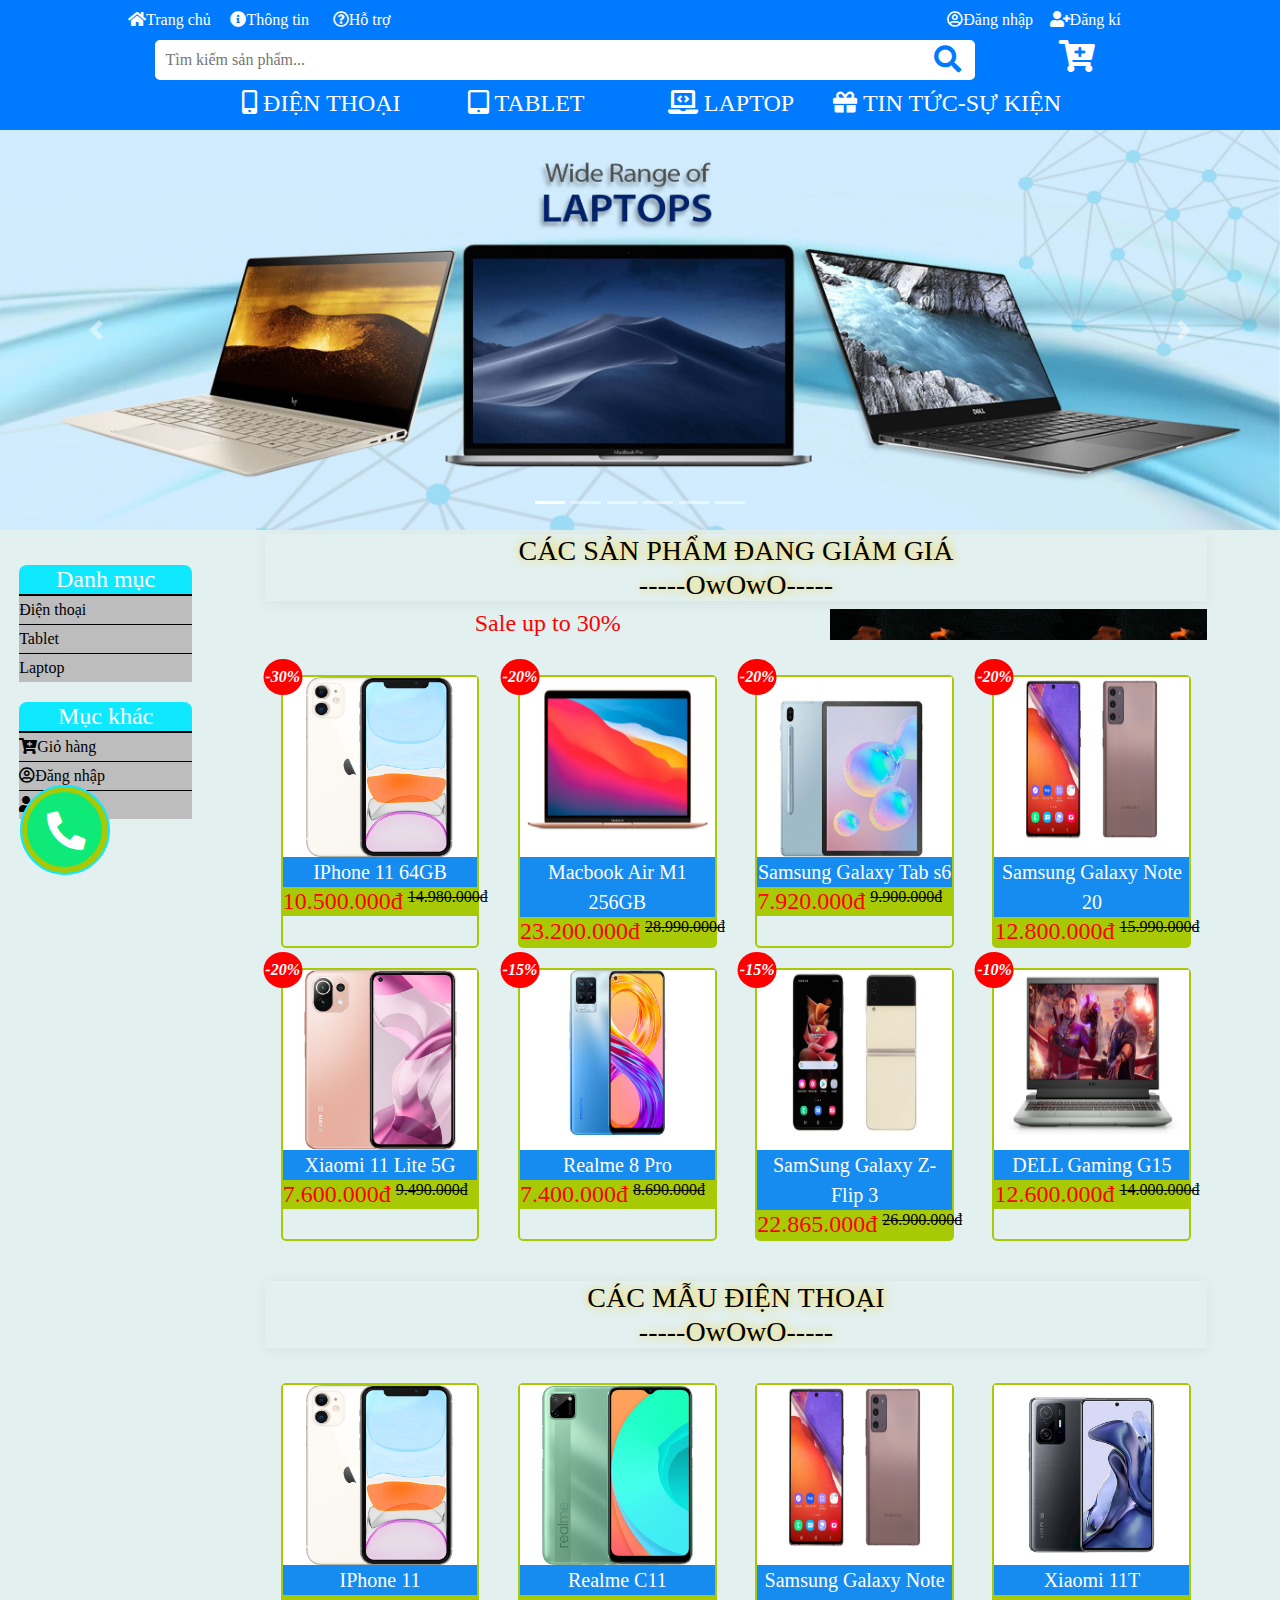
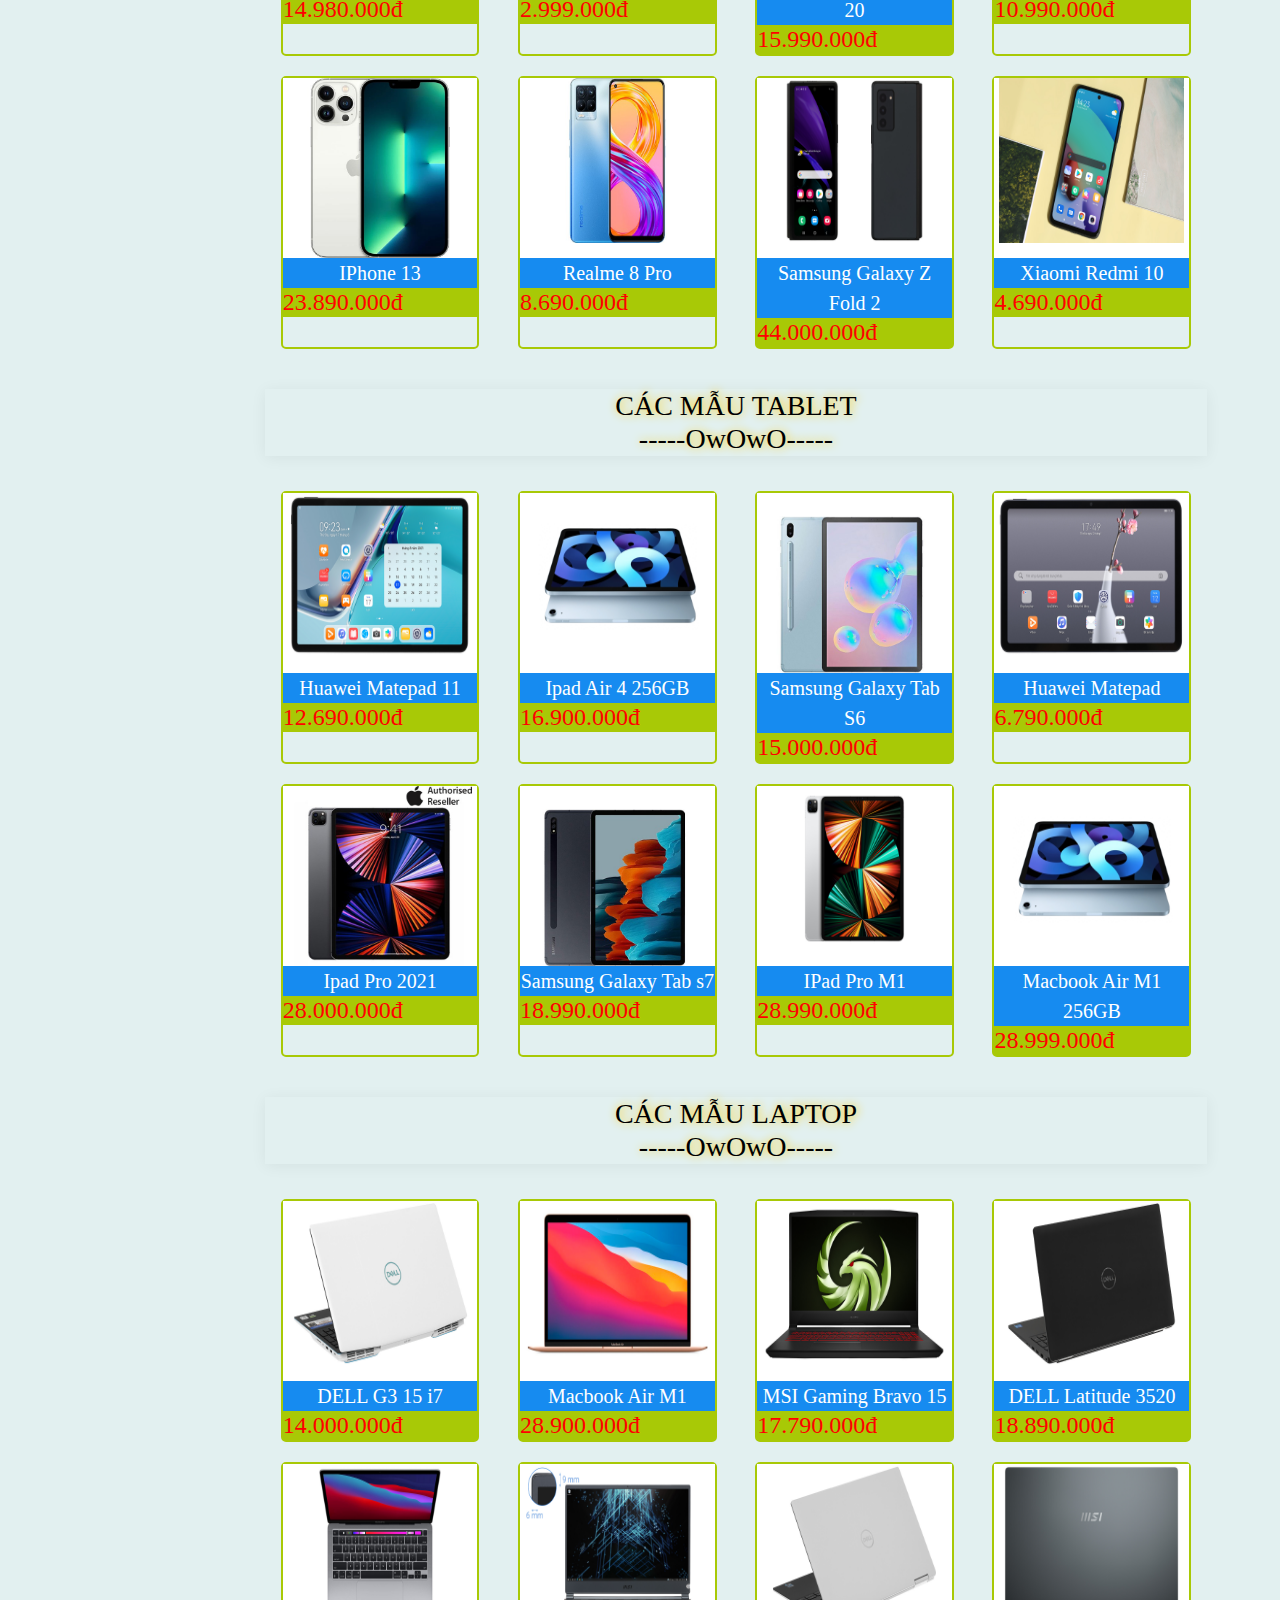
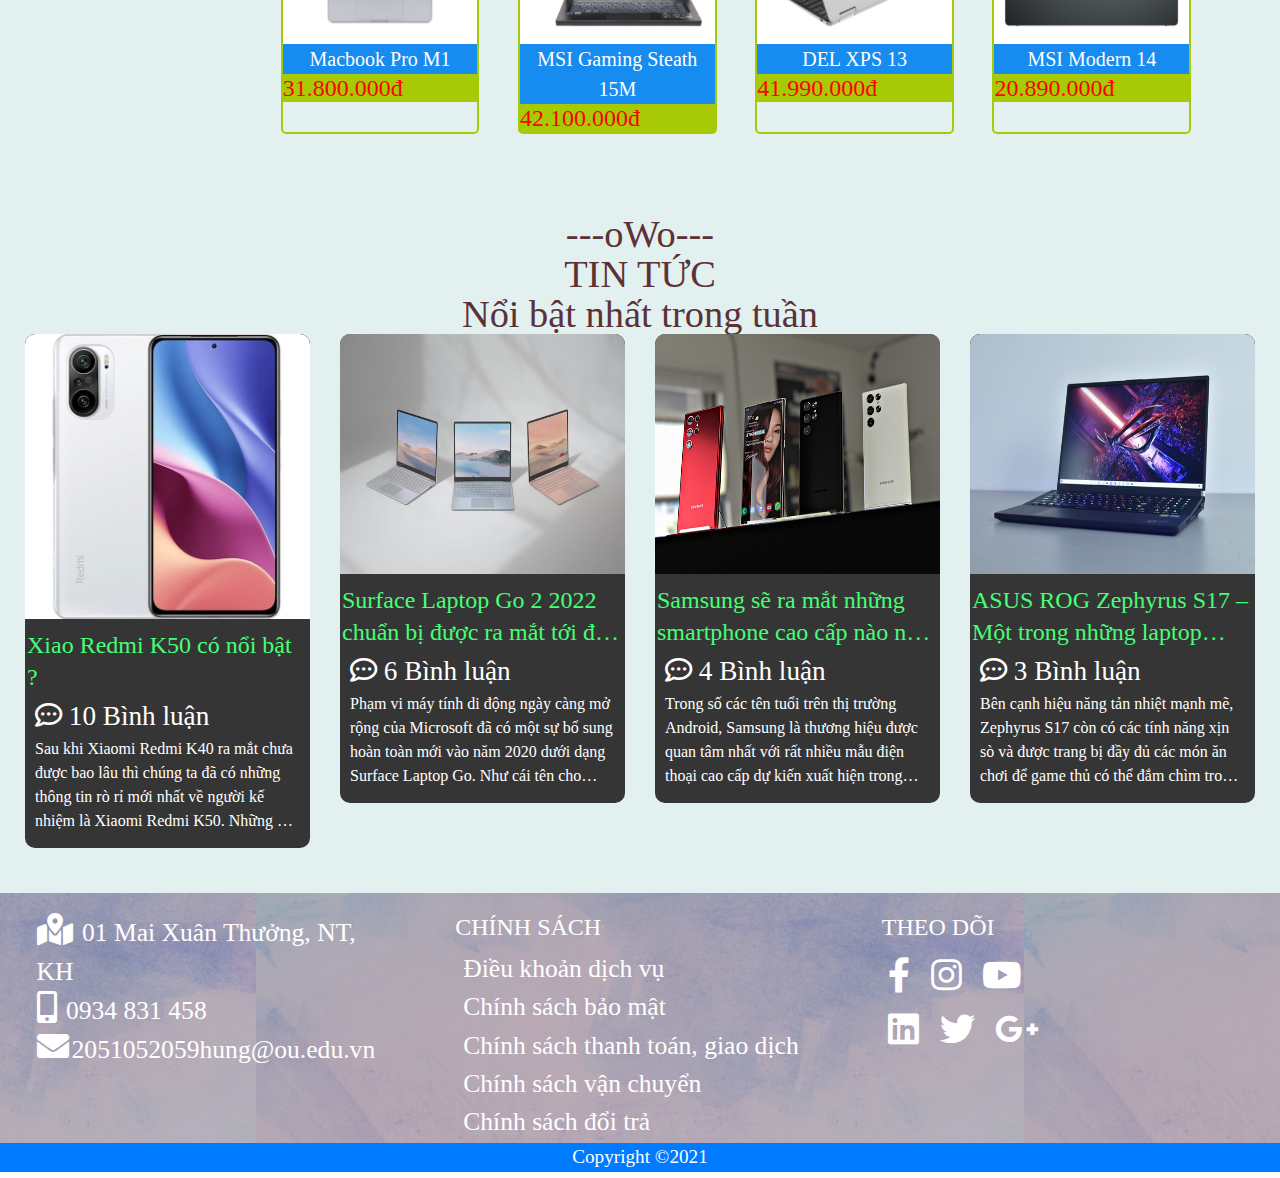
==== commit fe74dcc9: "lan2" ====
--- a/BTGK/index.html
+++ b/BTGK/index.html
@@ -32,7 +32,7 @@
             <nav>
                 <ul class="flex menu1">
                     <li >
-                        <a href="javascript:;"><i class="fas fa-phone"></i>0934831458</a>
+                        <a href="javascript:;"><i class="fas fa-home"></i>Trang chủ</a>
                     </li>
                     <li>
                         <a href="index.html"><i class="fas fa-info-circle"></i></i>Thông tin</a>
@@ -52,17 +52,26 @@
                 <div class="search">
                     <div class="search-wrap">
                         <input type="search" class="search-field" placeholder="Tìm kiếm sản phẩm...">
-                        <div class="history">
-                            <ul class="history-list">
+                        <div class="search-item">
+                            <ul class="s-item-list">
+                                <!--
+                                <li class="s-item">
+                                    <a href="product.html">
+                                        <img src="images/product/DIEN_THOAI/IP/IPHONE11_64GB_1.jpg"/>
+                                        <h6 class="s-name">Ip</h6>
+                                        <h6 class="s-price">12.333</h6>
+                                    </a>
+                                </li>
+                                -->
                             </ul>
                         </div>
                     </div>
                     <button class="search-btn">
                         <i class="header__search-btn-icon fas fa-search"></i>
-                    </button>    
+                    </button>  
                 </div>
                 <div class="shopping-car">
-                    <a href="#">
+                    <a href="payment.html">
                         <i class="fas fa-cart-plus"></i>
                     </a>
                 </div>
@@ -201,7 +210,7 @@
                                     <li class="product">
                                         <figure class="product-image">
                                             <a style="height:auto"><i class="sale">-30%</i></a>
-                                            <a><img src="images/product/DIEN_THOAI/IP/IPHONE11_64GB_1.jpg"/></a>
+                                            <a href="product.html"><img src="images/product/DIEN_THOAI/IP/IPHONE11_64GB_1.jpg"/></a>
                                             <figcaption>
                                                 <a>mua ngay <p class="fas fa-cart-plus"></p></a>
                                             </figcaption>
@@ -217,7 +226,7 @@
                                     <li class="product">
                                         <figure class="product-image">
                                             <a style="height:auto"><i class="sale">-20%</i></a>
-                                            <a><img src="images/product/LAPTOP/MAC/macbook-air-m1-1.jpg"/></a>
+                                            <a href="product2.html"><img src="images/product/LAPTOP/MAC/macbook-air-m1-1.jpg"/></a>
                                             <figcaption>
                                                 <a>mua ngay <p class="fas fa-cart-plus"></p></a>
                                             </figcaption>
@@ -233,7 +242,7 @@
                                     <li class="product">
                                         <figure class="product-image">
                                             <a style="height:auto"><i class="sale">-20%</i></a>
-                                            <a><img src="images/product/TABLET/SAMSUNG/samsung-galaxy-tab-s6-1.jpg"/></a>
+                                            <a href="product.html"><img src="images/product/TABLET/SAMSUNG/samsung-galaxy-tab-s6-1.jpg"/></a>
                                             <figcaption>
                                                 <a>mua ngay <p class="fas fa-cart-plus"></p></a>
                                             </figcaption>
@@ -249,13 +258,13 @@
                                     <li class="product">
                                         <figure class="product-image">
                                             <a style="height:auto"><i class="sale">-20%</i></a>
-                                            <a><img src="images/product/DIEN_THOAI/SAMSUNG/samsung-galaxy-note-20-1.jpg"/></a>
+                                            <a href="product.html"><img src="images/product/DIEN_THOAI/SAMSUNG/samsung-galaxy-note-20-1.jpg"/></a>
                                             <figcaption>
                                                 <a>mua ngay <p class="fas fa-cart-plus"></p></a>
                                             </figcaption>
                                         </figure>
                                         <div class="product-info">
-                                            <a><p name="" class="product-name">Samsung Galaxy Note 20</p></a>
+                                            <a href="product.html"><p name="" class="product-name">Samsung Galaxy Note 20</p></a>
                                             <div class="price flex">
                                                 <h4 class="product-price" price="20">12.800.000đ</h4>
                                                 <h6 class="sale-product-price" price="20">15.990.000đ</h6>
@@ -265,13 +274,13 @@
                                     <li class="product">
                                         <figure class="product-image">
                                             <a style="height:auto"><i class="sale">-20%</i></a>
-                                            <a><img src="images/product/DIEN_THOAI/Xiaomi/xiaomi-11-lite-5g-1.jpg"/></a>
+                                            <a href="product.html"><img src="images/product/DIEN_THOAI/Xiaomi/xiaomi-11-lite-5g-1.jpg"/></a>
                                             <figcaption>
                                                 <a>mua ngay <p class="fas fa-cart-plus"></p></a>
                                             </figcaption>
                                         </figure>
                                         <div class="product-info">
-                                            <a><p name="" class="product-name">Xiaomi 11 Lite 5G</p></a>
+                                            <a href="product.html"><p name="" class="product-name">Xiaomi 11 Lite 5G</p></a>
                                             <div class="price flex">
                                                 <h4 class="product-price" price="20">7.600.000đ</h4>
                                                 <h6 class="sale-product-price" price="20">9.490.000đ</h6>
@@ -281,13 +290,13 @@
                                     <li class="product">
                                         <figure class="product-image">
                                             <a style="height:auto"><i class="sale">-15%</i></a>
-                                            <a><img src="images/product/DIEN_THOAI/realme/realme-8-pro-1.jpg"/></a>
+                                            <a href="product.html"><img src="images/product/DIEN_THOAI/realme/realme-8-pro-1.jpg"/></a>
                                             <figcaption>
-                                                <a>mua ngay <p class="fas fa-cart-plus"></p></a>
+                                                <a href="product.html">mua ngay <p class="fas fa-cart-plus"></p></a>
                                             </figcaption>
                                         </figure>
                                         <div class="product-info">
-                                            <a><p name="" class="product-name">Realme 8 Pro</p></a>
+                                            <a href="product.html"><p name="" class="product-name">Realme 8 Pro</p></a>
                                             <div class="price flex">
                                                 <h4 class="product-price" price="20">7.400.000đ</h4>
                                                 <h6 class="sale-product-price" price="20">8.690.000đ</h6>
@@ -297,13 +306,13 @@
                                     <li class="product">
                                         <figure class="product-image">
                                             <a style="height:auto"><i class="sale">-15%</i></a>
-                                            <a><img src="images/product/DIEN_THOAI/SAMSUNG/samsung-galaxy-z-flip-3-1.jpg"/></a>
+                                            <a href="product.html"><img src="images/product/DIEN_THOAI/SAMSUNG/samsung-galaxy-z-flip-3-1.jpg"/></a>
                                             <figcaption>
-                                                <a>mua ngay <p class="fas fa-cart-plus"></p></a>
+                                                <a href="product.html">mua ngay <p class="fas fa-cart-plus"></p></a>
                                             </figcaption>
                                         </figure>
                                         <div class="product-info">
-                                            <a><p name="" class="product-name">SamSung Galaxy Z-Flip 3</p></a>
+                                            <a href="product.html"><p name="" class="product-name">SamSung Galaxy Z-Flip 3</p></a>
                                             <div class="price flex">
                                                 <h4 class="product-price" price="20">22.865.000đ</h4>
                                                 <h6 class="sale-product-price" price="20">26.900.000đ</h6>
@@ -313,13 +322,13 @@
                                     <li class="product">
                                         <figure class="product-image">
                                             <a style="height:auto"><i class="sale">-10%</i></a>
-                                            <a><img src="images/product/LAPTOP/DELL/dell-gaming-g15-5515-r5-1.jpg"/></a>
+                                            <a href="product.html"><img src="images/product/LAPTOP/DELL/dell-gaming-g15-5515-r5-1.jpg"/></a>
                                             <figcaption>
-                                                <a>mua ngay <p class="fas fa-cart-plus"></p></a>
+                                                <a href="product.html">mua ngay <p class="fas fa-cart-plus"></p></a>
                                             </figcaption>
                                         </figure>
                                         <div class="product-info">
-                                            <a><p name="" class="product-name">DELL Gaming G15</p></a>
+                                            <a href="product.html"><p name="" class="product-name">DELL Gaming G15</p></a>
                                             <div class="price flex">
                                                 <h4 class="product-price" price="20">12.600.000đ</h4>
                                                 <h6 class="sale-product-price" price="20">14.000.000đ</h6>
@@ -342,25 +351,25 @@
                             <ul class="flex products">
                                 <li class="product">
                                     <figure class="product-image">
-                                        <a><img src="images/product/DIEN_THOAI/IP/IPHONE11_64GB_1.jpg"/></a>
-                                        <figcaption>
-                                            <a>mua ngay <p class="fas fa-cart-plus"></p></a>
-                                        </figcaption>
-                                    </figure>
-                                    <div class="product-info">
-                                        <a><p name="" class="product-name">IPhone 11 64GB</p></a>
+                                        <a href="product.html"><img src="images/product/DIEN_THOAI/IP/IPHONE11_64GB_1.jpg"/></a>
+                                        <figcaption>
+                                            <a href="product.html">mua ngay <p class="fas fa-cart-plus"></p></a>
+                                        </figcaption>
+                                    </figure>
+                                    <div class="product-info">
+                                        <a  href="product.html"><p name="" class="product-name">IPhone 11</p></a>
                                         <h4 class="product-price" price="20">14.980.000đ</h4>
                                     </div>
                                 </li>
                                 <li class="product">
                                     <figure class="product-image">
-                                        <a><img src="images/product/DIEN_THOAI/realme/realme-c11-1.jpg"/></a>
-                                        <figcaption>
-                                            <a>mua ngay <p class="fas fa-cart-plus"></p></a>
-                                        </figcaption>
-                                    </figure>
-                                    <div class="product-info">
-                                        <a><p name="" class="product-name">Realme C11</p></a>
+                                        <a href="product.html"><img src="images/product/DIEN_THOAI/realme/realme-c11-1.jpg"/></a>
+                                        <figcaption>
+                                            <a href="product.html">mua ngay <p class="fas fa-cart-plus"></p></a>
+                                        </figcaption>
+                                    </figure>
+                                    <div class="product-info">
+                                        <a href="product.html"><p name="" class="product-name">Realme C11</p></a>
                                         <h4 class="product-price" price="20">2.999.000đ</h4>
                                     </div>
                                 </li>
--- a/BTGK/css/header.css
+++ b/BTGK/css/header.css
@@ -67,6 +67,51 @@
 .search-btn i {
 font-size: 1.7rem;
 color: #007bff;
+}
+.search-item {
+  background-color: #fff;
+  position: absolute;
+  top: 100%;
+  box-shadow: 0 0 3px #353535;
+  overflow-y: hidden;
+  width: 100%;
+  border-radius: 3px;
+  z-index: 2000;
+}
+.s-item-list {
+  padding: 0;
+  list-style: none;
+  margin: 0;
+  max-height: 200px;
+  overflow-y: scroll;
+  margin-bottom: 0;
+}
+.s-item-list li {
+  position: relative;
+}
+.s-item-list::-webkit-scrollbar {
+  width: 0;
+}
+.s-item {
+  padding: 0 10px;
+  height: 50px;
+  position: relative;
+}
+.s-item img {
+  height: 100%;
+  float: left;
+  margin-right: 10px;
+}
+.s-item h6.s-name {
+  position: absolute;
+  left: 10%;
+  color: #000;
+}
+.s-item h6.s-price {
+  top: 50%;
+  color: #f00;
+  position: absolute;
+  left: 10%;
 }
 .shopping-car {
 width: 150px;
@@ -148,10 +193,11 @@
 .footer {
   position: relative;
   top: 0;
+  font-size: 16px;
 }
 .footer-background {
   width: 100%;
-  height: 100%;
+  height: 250px;
   background-image: url(../images/logo/bg1.jpg);
   background-position: center;
   position: relative;
@@ -178,10 +224,6 @@
   font-size: 1.5rem;
   color: #fff;
   text-transform: uppercase;
-}
-.footer-list {
-  padding: 8px 0 0 0;
-  margin: 0;
 }
 .footer-list > li {
   padding: 0 8px;
--- a/BTGK/css/css.css
+++ b/BTGK/css/css.css
@@ -252,7 +252,7 @@
   border: 2px solid #a8c906;
 }
 ul.products li:hover {
-  box-shadow: 3px 3px 20px 1px rgb(0, 0, 0, 0.1);
+  box-shadow: 3px 3px 20px 1px rgb(0, 0, 0, 0.3);
 }
 ul.products li .product-image{
   display: block;
@@ -571,3 +571,331 @@
     transform: rotate(0);
   }
 }
+div.containerItem {
+  width: 90%;
+  margin: 0 auto;
+  padding: 15px 0;
+}
+div.containerItem > .flex > div {
+  margin: 0 10px;
+}
+div.item {
+  width: 50%;
+}
+div.item .imgMain img {
+  max-width: 470px;
+  display: block;
+  margin: 0 auto;
+  padding: 10px 0;
+}
+div.item .imgMain img.v2 {
+  max-width: none;
+}
+div.item img {
+  width: 100%;
+}
+div.item img:hover {
+  cursor: pointer;
+}
+div.thumb.flex {
+  justify-content: space-between;
+  margin: 5px 0;
+}
+div.thumb > div {
+  width: calc(25% - 10px);
+  transition: all 0.5s ease-in-out;
+}
+div.thumb div.active {
+  border:1px solid red;
+  transform: scale(1.1);
+}
+.itemDetail {
+  background-color: rgba(16, 183, 255, 0.1);
+  border-radius: 10px;
+  width: 50%;
+  color: #353535;
+}
+.attribute-list {
+  float: left;
+  width: 100%;
+  position: relative;
+  display: inline;
+}
+.attribute-title {
+  padding-left: 0 !important;
+  width: 20%;
+  padding: 0 7px;
+  float: left;
+}
+.attribute-list p {
+  padding: 10px 0;
+  margin: 0;
+  font-size: 1.3rem;
+}
+.attribute-list p.priceItem {
+  font-size: 1.6rem;
+  color: #ff0000;
+  font-weight: bold;
+  letter-spacing: 0;
+}
+.attribute-item {
+  border: 2px solid rgba(0,0,0,.09);
+  padding: 10px 13px;
+  white-space: nowrap;
+  cursor: pointer;
+  text-transform: uppercase;
+  color: #353535;
+  font-weight: 800;
+  margin-right: 10px;
+  margin-bottom: 5px;
+  float: left;
+}
+.attribute-item.active {
+  border-color: red;
+}
+
+.quantity-selection {
+  display: inline-flex;
+}
+.quantity-selection input {
+  width: 50px;
+  border: none;
+  border-radius: 7px;
+  margin: 0 5px;
+  outline: none;
+}
+.quantity-selection button {
+  width: 35px;
+  border: none;
+  border-radius: 10px;
+  line-height: 2.5rem;
+  font-size: 2rem;
+  font-weight: 400;
+  cursor: pointer;
+}
+
+.buy-box {
+  margin: 10px auto;
+  display: block;
+}
+.product-price-box .buy-box .add-to-cart {
+  float: left;
+}
+.product-price-box .buy-box a {
+  width: 49%;
+  margin-top: 0px;
+  cursor: pointer;
+  height: 50px;
+}
+.buy-box .add-to-cart {
+  background-color: #5d83db;
+}
+.buy-box .add-to-cart, .buy-box .buy-now {
+  margin: 15px 10px;
+  box-shadow: 2px 4px #888888;
+  border-radius: 15px;
+  width: 45%;
+  display: inline-flex;
+  align-items: center;
+  padding-top: 10px !important;
+  padding-bottom: 15px !important;
+  justify-content: center;
+}
+.product-price-box .buy-box a {
+  width: 49%;
+  margin-top: 0px;
+  cursor: pointer;
+  height: 50px;
+}
+.buy-box .buy-now {
+    background-color: #fa9d4d
+}
+/**/
+.containerItem .content_news {
+  padding: 0;
+}
+.comments-area {
+  position: relative;
+}
+.comments-area textarea {
+  width: 100%;
+  padding: 4px 8px;
+  margin: 0 auto;
+  height: 100px;
+  min-height: 80px;
+  max-height: 120px;
+  border: 1px solid #778;
+  border-radius: 15px;
+  outline: none;
+}
+button.post-comment {
+  width: 10%;
+  height: 30px;
+  font-size: 1rem;
+  border-radius: 10px;
+  border: none;
+  box-shadow: 1.5px 1.2px #000;
+  outline: none;
+  background-color: #0fe9ff;
+  position: absolute;
+  right: 8px;
+  bottom: 12px;
+  display: block;
+  margin-top: 10px;
+  cursor: pointer;
+}
+.comment {
+  font-size: 1.3rem;
+  border-radius: 20px;
+  font-weight: 400;
+  color: #000;
+  padding: 0 0 4px 12px;
+  border-bottom: 0.3px solid #454545;
+  margin-bottom: 8px;
+  display: block;
+  position: relative;
+}
+div:-webkit-scrollbar {
+  width: 10px;
+}
+div::-webkit-scrollbar-track {
+  box-shadow: inset 0 0 5px grey; 
+  border-radius: 5px;
+}
+div:-webkit-scrollbar-thumb {
+  background-color: #353535;
+  border-radius: 5px;
+}
+div::-webkit-scrollbar-button{
+  display: none;
+}
+.postArea {
+  border-radius: 15px;
+  width: 100%;
+  height: 200px;
+  overflow-y: scroll;
+  background-color: #fff;
+  display: none;
+}
+.date {
+  position: absolute;
+  right: 12px;
+}
+.map.flex {
+  margin: 20px auto 0;
+  width: 90%;
+}
+#map {
+  width: 48%;
+  padding-right: 2%;
+}
+#map iframe {
+  width: 100%;
+  min-height: 300px;
+  max-height: 350px;
+}
+.map .map-info {
+  font-size: 1.5rem;
+  color: #252525;
+  font-weight: 600;
+}
+
+/**/
+div.table-wrap{
+  width: 90%;
+  margin: 0 auto;
+}
+table.table {
+  width: 100%;
+  border-radius: 10px;
+  border: 2px solid #000;
+}
+table.table thead td:first-child, table.table tfoot td:first-child, table.table tbody td:first-child {
+  width: 50%;
+}
+table.table thead {
+  background-color: rgba(16, 183, 255, 0.5);
+  font-size: 1.2rem;
+  text-align: center;
+}
+table.table tbody {
+  text-align: center;
+  color: #000;
+  border-bottom: 1.2px solid #454545;
+}
+table.table tbody td:first-child {
+  text-align: left;
+}
+table.table tfoot {
+  text-align: center;
+  color: #000;
+}
+table.table button {
+  background-color: #45ff45;
+  border: none;
+  outline: none;
+  width: 80%;
+  box-shadow: 2px 3px rgba(30,255,20,0.3);
+  border-radius: 4px;
+  padding: 3px;
+}
+input.address {
+  width: 90%;
+  border-radius: 10px;
+  border: none;
+  outline: none;
+  box-shadow: 2px 2px #242424;
+  padding: 12px 4px 12px 20px;
+  margin: 40px auto 0;
+  display: block;
+}
+div button.order {
+  padding: 10px;
+  margin: 3px 0 20px 5%;
+  outline: none;
+  border: none;
+  border-radius: 10px;
+  background-color: #0fe9ff;
+  color: #000;
+  box-shadow: 2px 2px rgba(16, 183, 255, 0.5);
+}
+div.v2 table.table {
+  margin-bottom: 0;
+  padding-bottom: 10px;
+}
+div.thanks {
+  position: fixed;
+  top: 50%;
+  left: 50%;
+  z-index: 100;
+  transform: translate(-50%, -50%);
+  background-color: rgba(15, 230,255, 0.7);
+  color: #000;
+  width: 40%;
+  margin: 0 auto;
+  transition: all 0.5s ease;
+  display: none;
+}
+@keyframes scale {
+  from {
+    transform: scale(0);
+  }
+  to {
+    transform: scale(1);
+  }
+}
+div.thanks h1 {
+  padding: 0 20px;
+  text-align: center;
+  text-transform: uppercase;
+}
+div.thanks a{
+  display: block;
+  font-size: 1.2rem;
+  color: #000;
+  border: 1px solid #000;
+  border-radius: 4px;
+  max-width: 10%;
+  padding: 12px;
+  margin: 5px auto;
+}